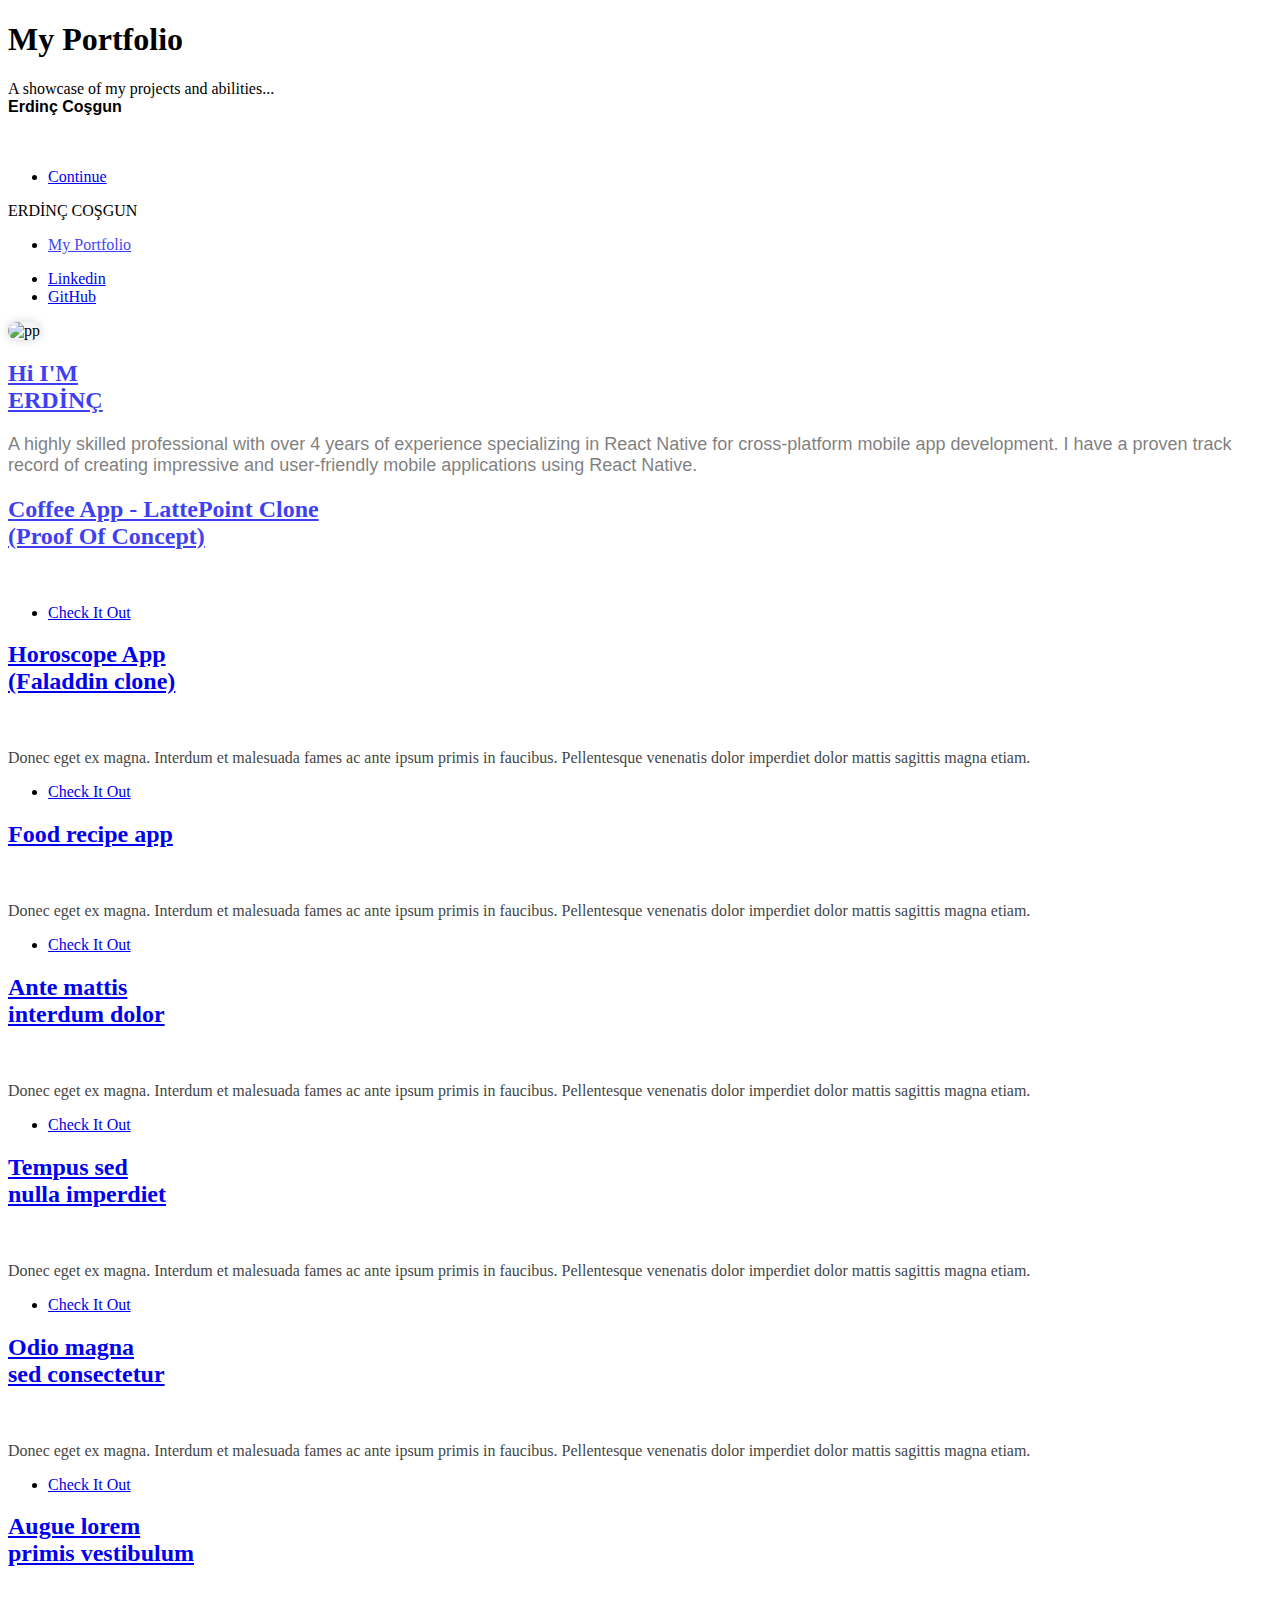
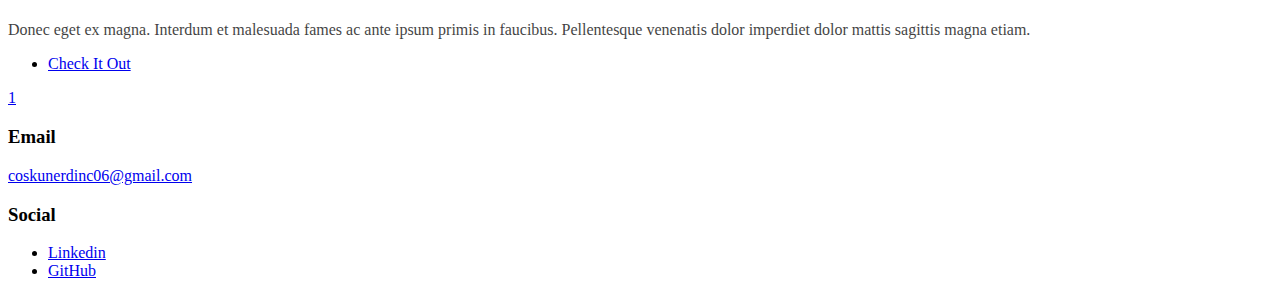
==== index.html @ 7e34b02e "Add files via upload" ====
<!DOCTYPE html>
<!--
	Massively by HTML5 UP
	html5up.net | @ajlkn
	Free for personal and commercial use under the CCA 3.0 license (html5up.net/license)
-->
<html>
  <head>
    <title>Erdinç Coşgun</title>
    <meta charset="utf-8" />
    <meta
      name="viewport"
      content="width=device-width, initial-scale=1, user-scalable=no"
    />
    <link rel="stylesheet" href="assets/css/main.css" />
    <noscript
      ><link rel="stylesheet" href="assets/css/noscript.css"
    /></noscript>
  </head>
  <body class="is-preload">
    <!-- Wrapper -->
    <div id="wrapper" class="fade-in">
      <!-- Intro -->
      <div id="intro">
        <h1>My Portfolio</h1>

        A showcase of my projects and abilities... <br />
        <div
          class="isim"
          style="
            font-weight: 900;
            font-family: 'Segoe UI', Tahoma, Geneva, Verdana, sans-serif;
          "
        >
          Erdinç Coşgun
        </div>
        <br /><br />
        <ul class="actions">
          <li>
            <a
              href="#header"
              class="button icon solid solo fa-arrow-down scrolly"
              >Continue</a
            >
          </li>
        </ul>
      </div>

      <!-- Header -->
      <header id="header">
        <div href="#??" class="logo" style="border-radius: 5px">
          ERDİNÇ COŞGUN
        </div>
      </header>

      <!-- Nav -->
      <nav id="nav">
        <ul class="links">
          <li class="active">
            <a href="#??" style="opacity: 0.75">My Portfolio</a>
          </li>
        </ul>
        <ul class="icons">
          <li>
            <a
              href="https://www.linkedin.com/in/erdinc-cosgun/"
              target="_blank"
              class="icon brands fa-linkedin"
              ><span class="label">Linkedin</span></a
            >
          </li>
          <li>
            <a
              href="https://github.com/erdinc0"
              target="_blank"
              class="icon brands fa-github"
              ><span class="label">GitHub</span></a
            >
          </li>
        </ul>
      </nav>

      <!-- Main -->
      <div id="main">
        <!-- Featured Post -->
        <article class="post featured">
          <header class="major">
            <img
              src="images/pp.png"
              alt="pp"
              style="
                width: 200px;
                background-color: rgb(245, 245, 245);
                border-radius: 200px;
                box-shadow: 0px 0px 10px rgb(210, 210, 210);
              "
            />

            <h2 style="opacity: 0.75">
              <a href="#??"
                >Hi I'M<br />
                ERDİNÇ</a
              >
            </h2>
            <p
              style="
                font-family: 'Segoe UI', Tahoma, Geneva, Verdana, sans-serif;
                font-size: 18px;
                opacity: 0.5;
              "
            >
              A highly skilled professional with over 4 years of experience
              specializing in React Native for cross-platform mobile app
              development. I have a proven track record of creating impressive
              and user-friendly mobile applications using React Native.
            </p>
          </header>

          <header>
            <h2 style="opacity: 0.75">
              <a href="#??"
                >Coffee App - LattePoint Clone <br />
                (Proof Of Concept)</a
              >
            </h2>
          </header>

          <a
            href="#??"
            class="image main"
            style="
              border-radius: 5px;
              box-shadow: 0px 0px 10px rgb(201, 201, 201);
            "
            ><img src="images/pic01.jpg" alt=""
          /></a>

          <ul class="actions special">
            <li>
              <a href="#??" class="button large" style="border-radius: 5px"
                >Check It Out</a
              >
            </li>
          </ul>
        </article>

        <!-- Posts -->
        <section class="posts">
          <article>
            <header>
              <h2>
                <a href="#?"
                  >Horoscope App <br />
                  (Faladdin clone)</a
                >
              </h2>
            </header>
            <a href="#?" class="image fit" style="border-radius: 5px"
              ><img src="images/pic02.jpg" alt=""
            /></a>
            <p style="opacity: 0.75">
              Donec eget ex magna. Interdum et malesuada fames ac ante ipsum
              primis in faucibus. Pellentesque venenatis dolor imperdiet dolor
              mattis sagittis magna etiam.
            </p>
            <ul class="actions special">
              <li>
                <a href="#??" class="button large" style="border-radius: 5px"
                  >Check It Out</a
                >
              </li>
            </ul>
          </article>
          <article>
            <header>
              <h2>
                <a href="#?">Food recipe app</a>
              </h2>
            </header>
            <a href="#?" class="image fit" style="border-radius: 5px"
              ><img src="images/pic03.jpg" alt=""
            /></a>
            <p style="opacity: 0.75">
              Donec eget ex magna. Interdum et malesuada fames ac ante ipsum
              primis in faucibus. Pellentesque venenatis dolor imperdiet dolor
              mattis sagittis magna etiam.
            </p>
            <ul class="actions special">
              <li>
                <a href="#??" class="button large" style="border-radius: 5px"
                  >Check It Out</a
                >
              </li>
            </ul>
          </article>
          <article>
            <header>
              <h2>
                <a href="#?"
                  >Ante mattis<br />
                  interdum dolor</a
                >
              </h2>
            </header>
            <a href="#?" class="image fit" style="border-radius: 5px"
              ><img src="images/pic04.jpg" alt=""
            /></a>
            <p style="opacity: 0.75">
              Donec eget ex magna. Interdum et malesuada fames ac ante ipsum
              primis in faucibus. Pellentesque venenatis dolor imperdiet dolor
              mattis sagittis magna etiam.
            </p>
            <ul class="actions special">
              <li>
                <a href="#??" class="button large" style="border-radius: 5px"
                  >Check It Out</a
                >
              </li>
            </ul>
          </article>
          <article>
            <header>
              <h2>
                <a href="#?"
                  >Tempus sed<br />
                  nulla imperdiet</a
                >
              </h2>
            </header>
            <a href="#?" class="image fit" style="border-radius: 5px"
              ><img src="images/pic05.jpg" alt=""
            /></a>
            <p style="opacity: 0.75">
              Donec eget ex magna. Interdum et malesuada fames ac ante ipsum
              primis in faucibus. Pellentesque venenatis dolor imperdiet dolor
              mattis sagittis magna etiam.
            </p>
            <ul class="actions special">
              <li>
                <a href="#??" class="button large" style="border-radius: 5px"
                  >Check It Out</a
                >
              </li>
            </ul>
          </article>
          <article>
            <header>
              <h2>
                <a href="#?"
                  >Odio magna<br />
                  sed consectetur</a
                >
              </h2>
            </header>
            <a href="#?" class="image fit" style="border-radius: 5px"
              ><img src="images/pic06.jpg" alt=""
            /></a>
            <p style="opacity: 0.75">
              Donec eget ex magna. Interdum et malesuada fames ac ante ipsum
              primis in faucibus. Pellentesque venenatis dolor imperdiet dolor
              mattis sagittis magna etiam.
            </p>
            <ul class="actions special">
              <li>
                <a href="#??" class="button large" style="border-radius: 5px"
                  >Check It Out</a
                >
              </li>
            </ul>
          </article>
          <article>
            <header>
              <h2>
                <a href="#?"
                  >Augue lorem<br />
                  primis vestibulum</a
                >
              </h2>
            </header>
            <a href="#?" class="image fit" style="border-radius: 5px"
              ><img src="images/pic07.jpg" alt=""
            /></a>
            <p style="opacity: 0.75">
              Donec eget ex magna. Interdum et malesuada fames ac ante ipsum
              primis in faucibus. Pellentesque venenatis dolor imperdiet dolor
              mattis sagittis magna etiam.
            </p>
            <ul class="actions special">
              <li>
                <a href="#??" class="button large" style="border-radius: 5px"
                  >Check It Out</a
                >
              </li>
            </ul>
          </article>
        </section>

        <!-- Footer -->
        <footer>
          <div class="pagination">
            <!--<a href="#?" class="previous">Prev</a>-->
            <a href="#??" class="page active">1</a>
          </div>
        </footer>
      </div>

      <!-- Footer -->
      <footer id="footer">
        <section class="split contact">
          <section>
            <h3>Email</h3>
            <p>
              <a href="mailto:coskunerdinc06@gmail.com"
                >coskunerdinc06@gmail.com</a
              >
            </p>
          </section>
          <section>
            <h3>Social</h3>
            <ul class="icons alt">
              <li>
                <a
                  target="_blank"
                  href="https://www.linkedin.com/in/erdinc-cosgun/"
                  class="icon brands alt fa-linkedin"
                  ><span class="label">Linkedin</span></a
                >
              </li>

              <li>
                <a
                  target="_blank"
                  href="https://github.com/erdinc0"
                  class="icon brands alt fa-github"
                  ><span class="label">GitHub</span></a
                >
              </li>
            </ul>
          </section>
        </section>
      </footer>

      <!-- Copyright -->
      <div id="copyright"></div>
    </div>

    <!-- Scripts -->
    <script src="assets/js/jquery.min.js"></script>
    <script src="assets/js/jquery.scrollex.min.js"></script>
    <script src="assets/js/jquery.scrolly.min.js"></script>
    <script src="assets/js/browser.min.js"></script>
    <script src="assets/js/breakpoints.min.js"></script>
    <script src="assets/js/util.js"></script>
    <script src="assets/js/main.js"></script>
  </body>
</html>
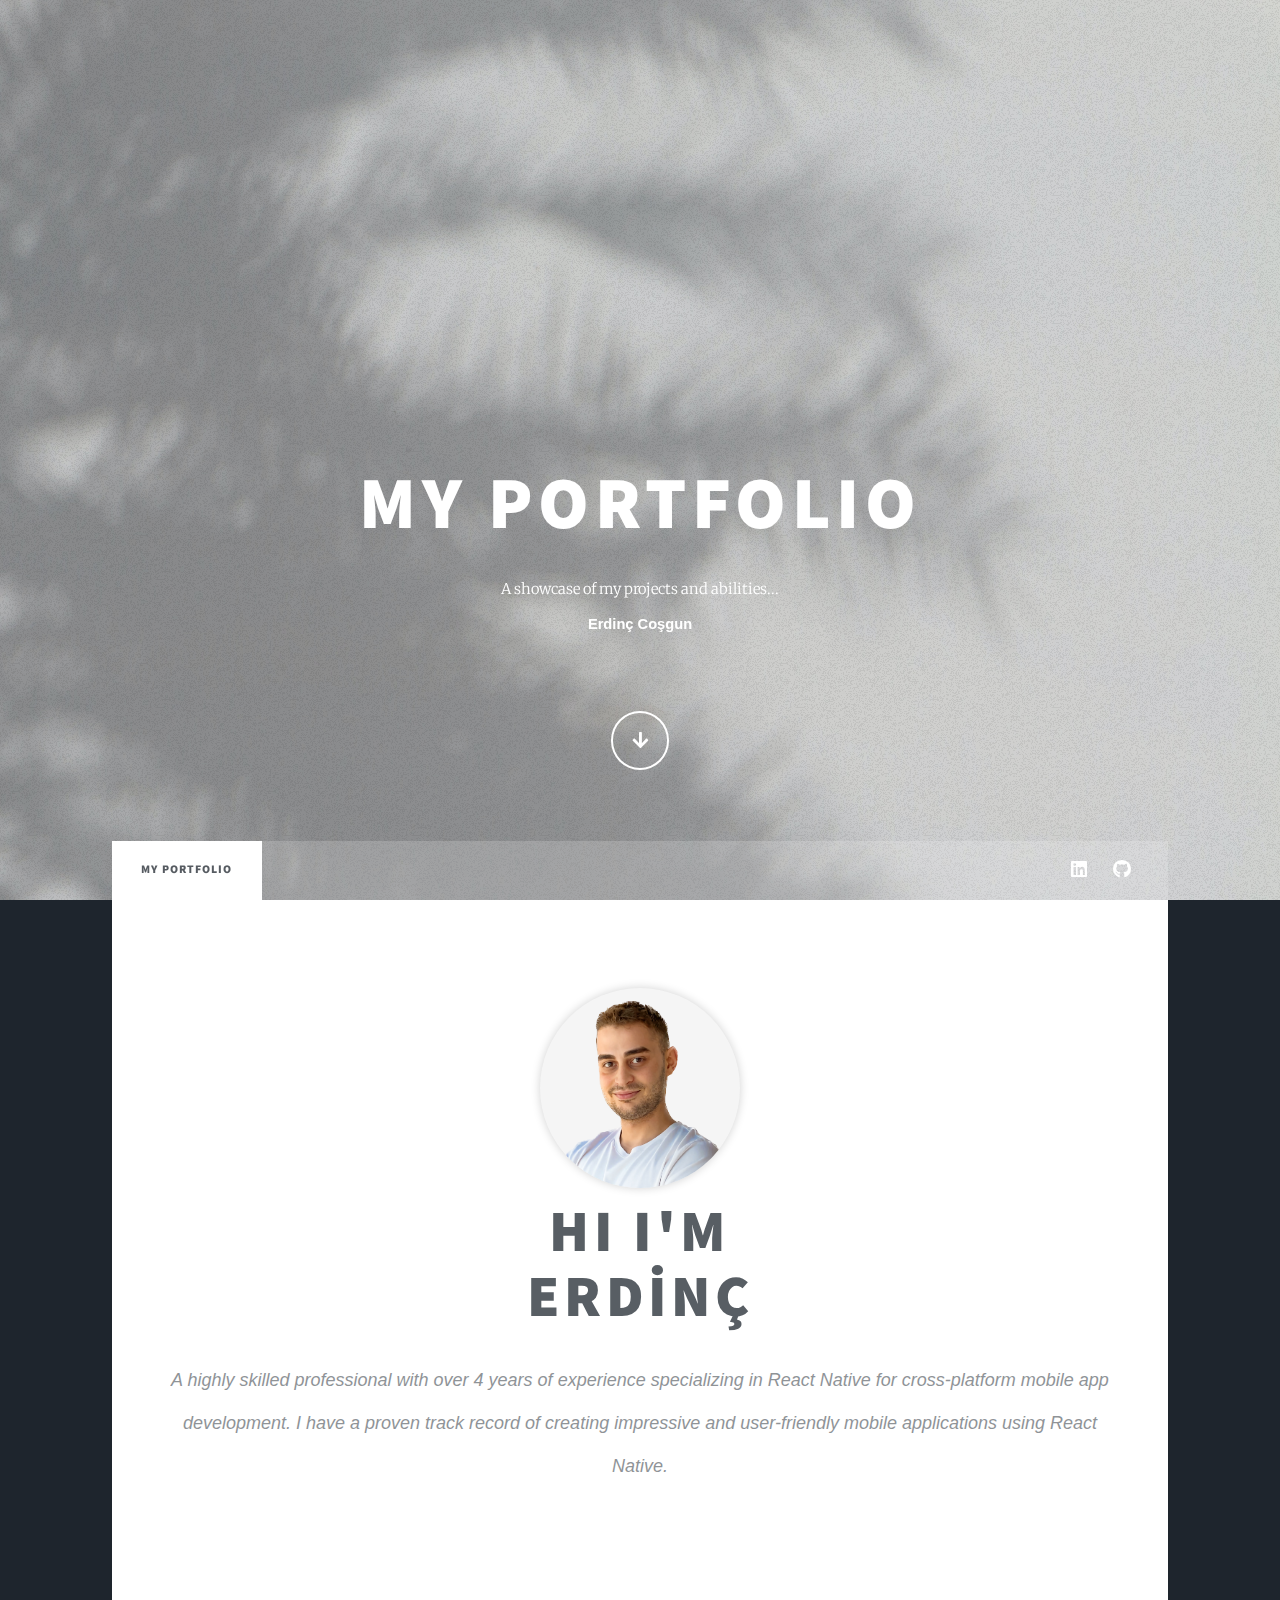
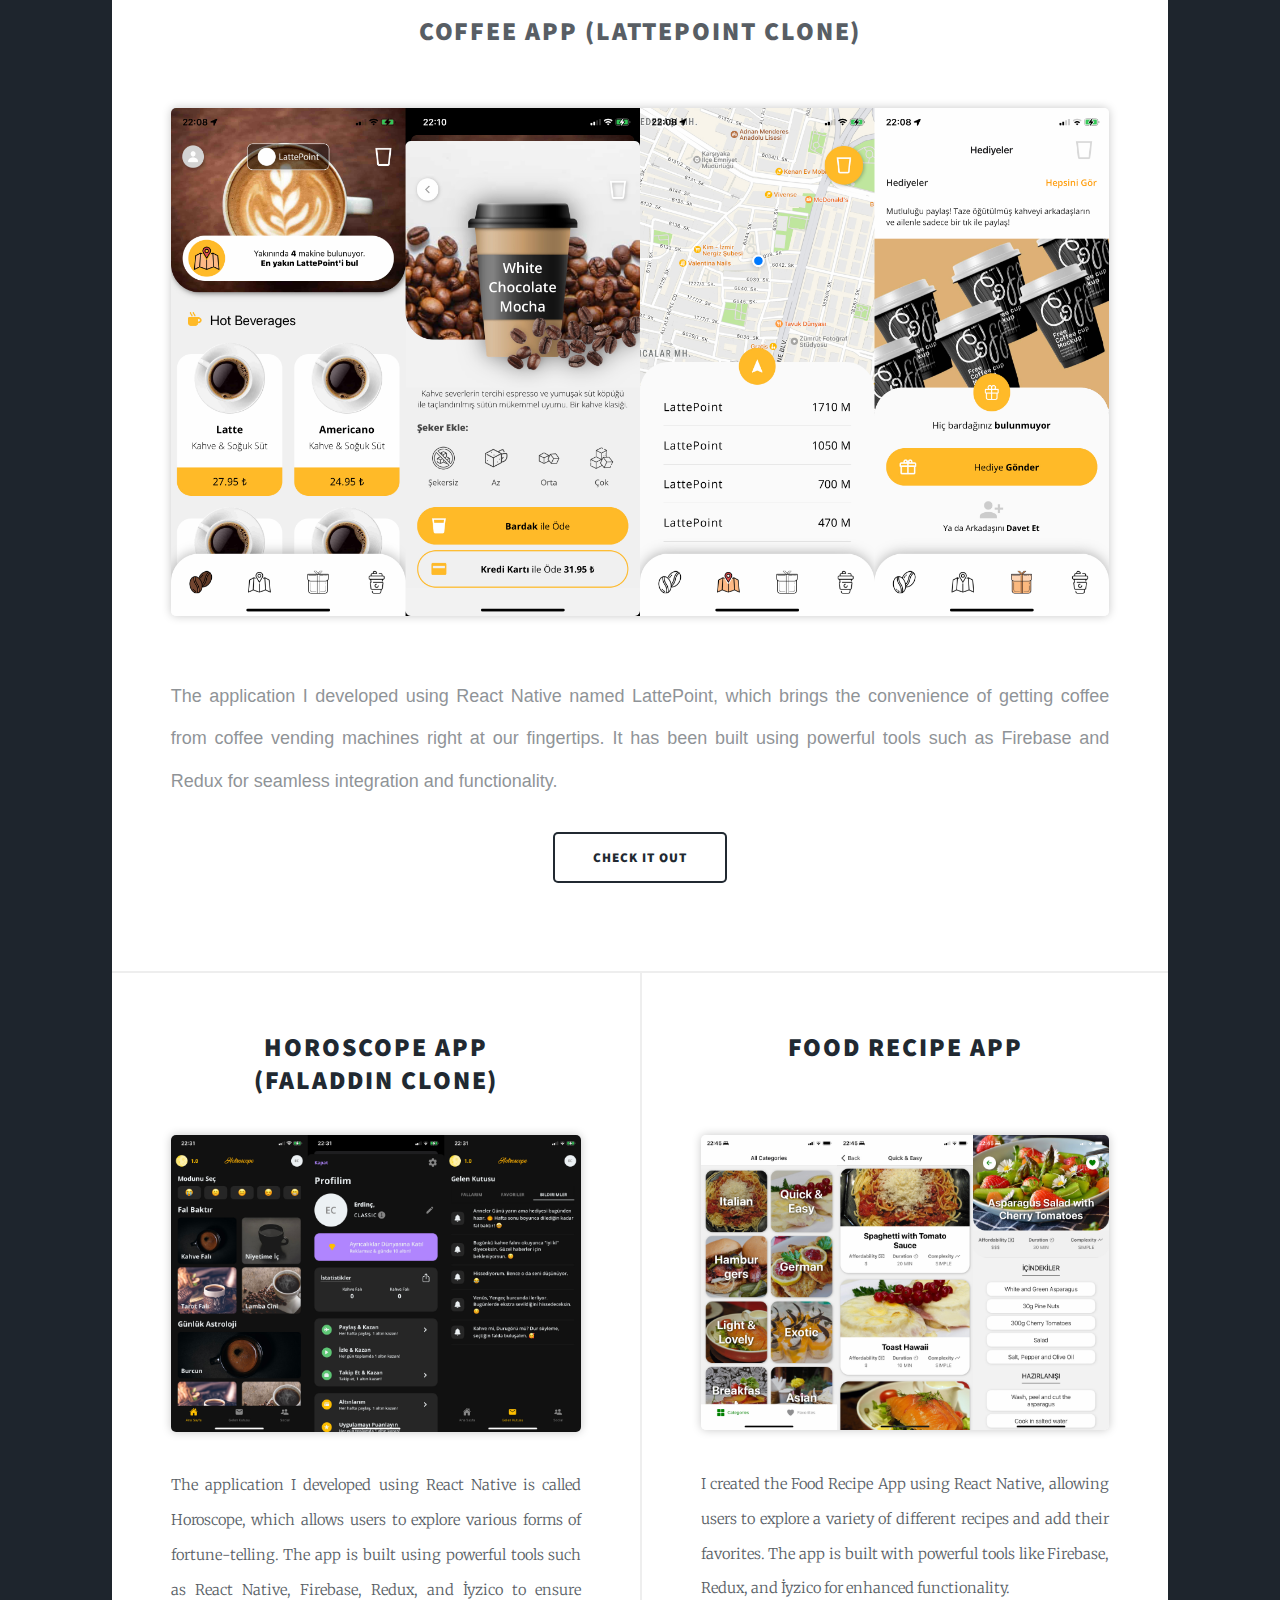
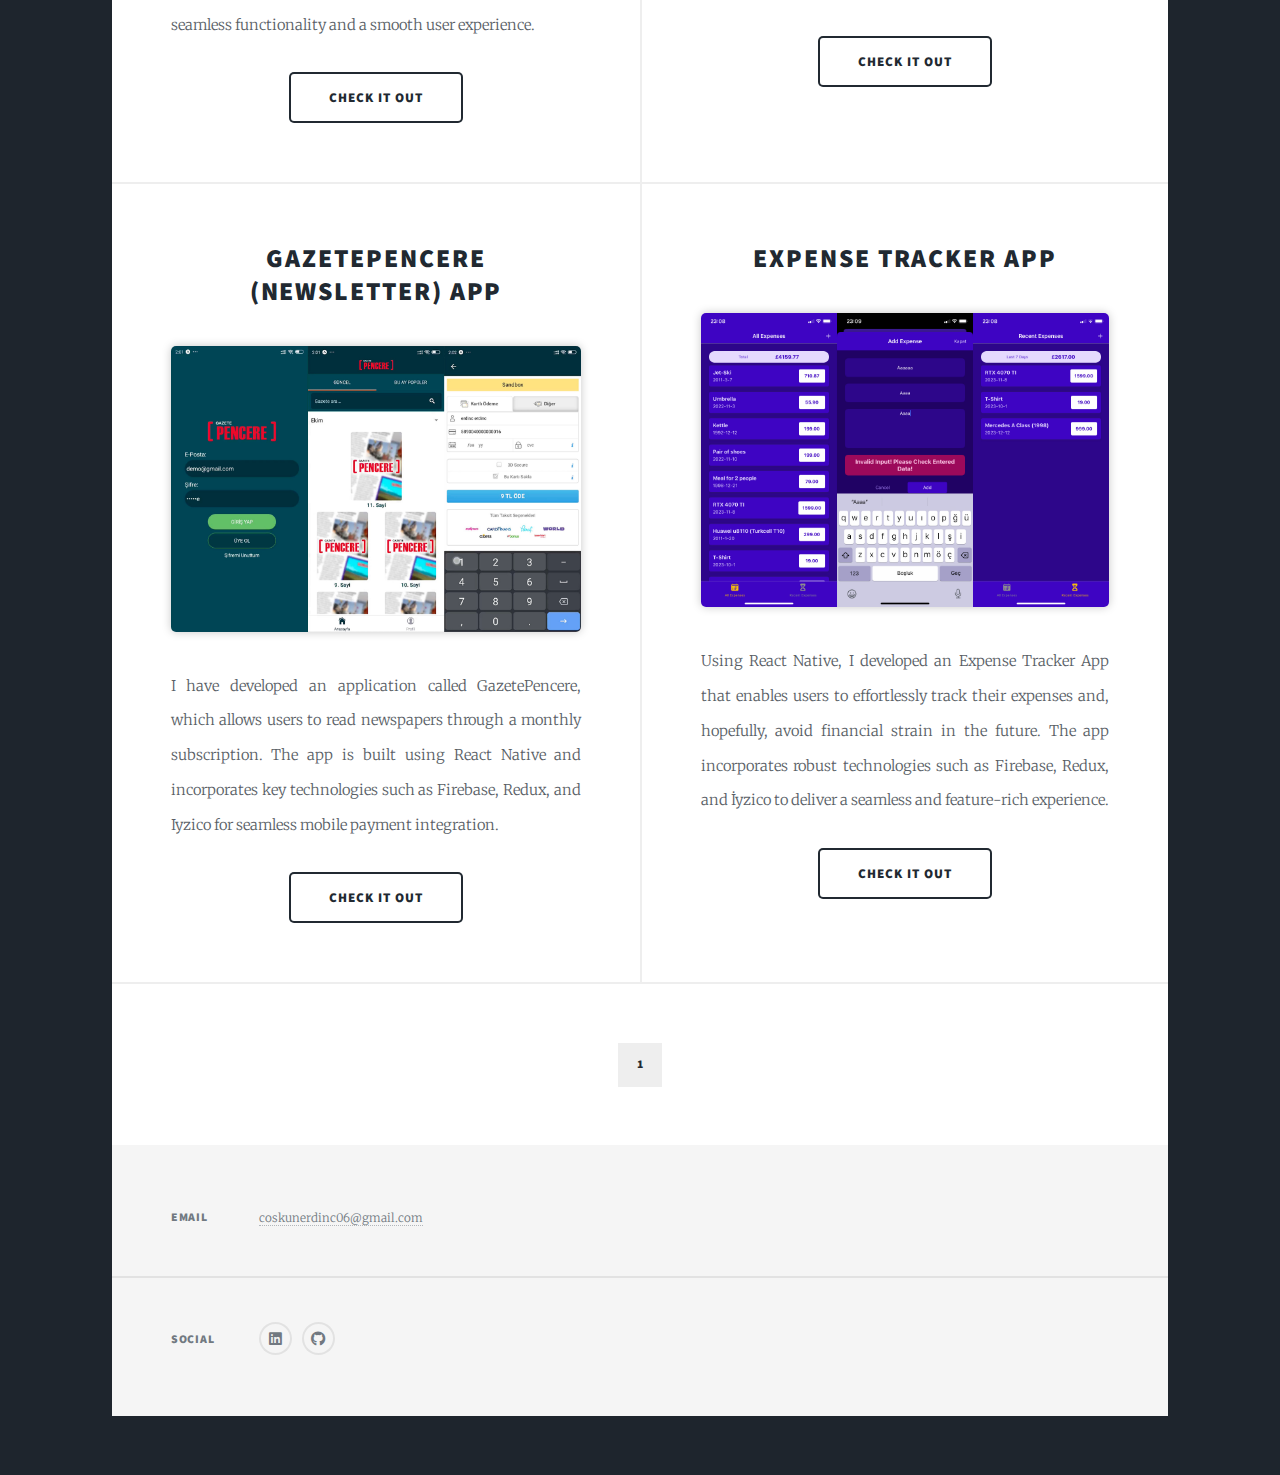
==== commit ac3404e4: "Add files via upload" ====
--- a/index.html
+++ b/index.html
@@ -12,9 +12,9 @@
       name="viewport"
       content="width=device-width, initial-scale=1, user-scalable=no"
     />
-    <link rel="stylesheet" href="assets/css/main.css" />
+    <link rel="stylesheet" target="_blank" href="assets/css/main.css" />
     <noscript
-      ><link rel="stylesheet" href="assets/css/noscript.css"
+      ><link rel="stylesheet" target="_blank" href="assets/css/noscript.css"
     /></noscript>
   </head>
   <body class="is-preload">
@@ -63,6 +63,7 @@
         <ul class="icons">
           <li>
             <a
+              target="_blank"
               href="https://www.linkedin.com/in/erdinc-cosgun/"
               target="_blank"
               class="icon brands fa-linkedin"
@@ -71,6 +72,7 @@
           </li>
           <li>
             <a
+              target="_blank"
               href="https://github.com/erdinc0"
               target="_blank"
               class="icon brands fa-github"
@@ -116,28 +118,50 @@
             </p>
           </header>
 
+          <br /><br />
+
           <header>
             <h2 style="opacity: 0.75">
-              <a href="#??"
-                >Coffee App - LattePoint Clone <br />
-                (Proof Of Concept)</a
-              >
+              <a
+                target="_blank"
+                href="https://github.com/erdinc0/LattePoint-Clone"
+                >Coffee App (LattePoint Clone)
+              </a>
             </h2>
           </header>
 
           <a
-            href="#??"
+            target="_blank"
+            href="https://github.com/erdinc0/LattePoint-Clone"
             class="image main"
             style="
               border-radius: 5px;
-              box-shadow: 0px 0px 10px rgb(201, 201, 201);
+              box-shadow: 0px 0px 10px rgb(200, 200, 200);
             "
             ><img src="images/pic01.jpg" alt=""
           /></a>
 
+          <p
+            style="
+              font-family: 'Segoe UI', Tahoma, Geneva, Verdana, sans-serif;
+              font-size: 18px;
+              opacity: 0.5;
+            "
+          >
+            The application I developed using React Native named LattePoint,
+            which brings the convenience of getting coffee from coffee vending
+            machines right at our fingertips. It has been built using powerful
+            tools such as Firebase and Redux for seamless integration and
+            functionality.
+          </p>
+
           <ul class="actions special">
             <li>
-              <a href="#??" class="button large" style="border-radius: 5px"
+              <a
+                target="_blank"
+                href="https://github.com/erdinc0/LattePoint-Clone"
+                class="button large"
+                style="border-radius: 5px"
                 >Check It Out</a
               >
             </li>
@@ -149,23 +173,38 @@
           <article>
             <header>
               <h2>
-                <a href="#?"
+                <a
+                  target="_blank"
+                  href="https://github.com/erdinc0/Horosope-App"
                   >Horoscope App <br />
                   (Faladdin clone)</a
                 >
               </h2>
             </header>
-            <a href="#?" class="image fit" style="border-radius: 5px"
+            <a
+              target="_blank"
+              href="https://github.com/erdinc0/Horosope-App"
+              class="image fit"
+              style="
+                border-radius: 5px;
+                box-shadow: 0px 0px 10px rgb(200, 200, 200);
+              "
               ><img src="images/pic02.jpg" alt=""
             /></a>
             <p style="opacity: 0.75">
-              Donec eget ex magna. Interdum et malesuada fames ac ante ipsum
-              primis in faucibus. Pellentesque venenatis dolor imperdiet dolor
-              mattis sagittis magna etiam.
+              The application I developed using React Native is called
+              Horoscope, which allows users to explore various forms of
+              fortune-telling. The app is built using powerful tools such as
+              React Native, Firebase, Redux, and İyzico to ensure seamless
+              functionality and a smooth user experience.
             </p>
             <ul class="actions special">
               <li>
-                <a href="#??" class="button large" style="border-radius: 5px"
+                <a
+                  target="_blank"
+                  href="https://github.com/erdinc0/Horosope-App"
+                  class="button large"
+                  style="border-radius: 5px"
                   >Check It Out</a
                 >
               </li>
@@ -174,20 +213,35 @@
           <article>
             <header>
               <h2>
-                <a href="#?">Food recipe app</a>
+                <a target="_blank" href="https://github.com/erdinc0/Food-App"
+                  >Food recipe app</a
+                >
+                <br /><br />
               </h2>
             </header>
-            <a href="#?" class="image fit" style="border-radius: 5px"
+            <a
+              target="_blank"
+              href="https://github.com/erdinc0/Food-App"
+              class="image fit"
+              style="
+                border-radius: 5px;
+                box-shadow: 0px 0px 10px rgb(200, 200, 200);
+              "
               ><img src="images/pic03.jpg" alt=""
             /></a>
             <p style="opacity: 0.75">
-              Donec eget ex magna. Interdum et malesuada fames ac ante ipsum
-              primis in faucibus. Pellentesque venenatis dolor imperdiet dolor
-              mattis sagittis magna etiam.
+              I created the Food Recipe App using React Native, allowing users
+              to explore a variety of different recipes and add their favorites.
+              The app is built with powerful tools like Firebase, Redux, and
+              İyzico for enhanced functionality.
             </p>
             <ul class="actions special">
               <li>
-                <a href="#??" class="button large" style="border-radius: 5px"
+                <a
+                  target="_blank"
+                  href="https://github.com/erdinc0/Food-App"
+                  class="button large"
+                  style="border-radius: 5px"
                   >Check It Out</a
                 >
               </li>
@@ -196,23 +250,35 @@
           <article>
             <header>
               <h2>
-                <a href="#?"
-                  >Ante mattis<br />
-                  interdum dolor</a
+                <a target="_blank" href="https://github.com/erdinc0"
+                  >GazetePencere (Newsletter) App</a
                 >
               </h2>
             </header>
-            <a href="#?" class="image fit" style="border-radius: 5px"
-              ><img src="images/pic04.jpg" alt=""
+            <a
+              target="_blank"
+              href="https://github.com/erdinc0"
+              class="image fit"
+              style="
+                border-radius: 5px;
+                box-shadow: 0px 0px 10px rgb(200, 200, 200);
+              "
+              ><img src="images/pic05.jpg" alt=""
             /></a>
             <p style="opacity: 0.75">
-              Donec eget ex magna. Interdum et malesuada fames ac ante ipsum
-              primis in faucibus. Pellentesque venenatis dolor imperdiet dolor
-              mattis sagittis magna etiam.
+              I have developed an application called GazetePencere, which allows
+              users to read newspapers through a monthly subscription. The app
+              is built using React Native and incorporates key technologies such
+              as Firebase, Redux, and Iyzico for seamless mobile payment
+              integration.
             </p>
             <ul class="actions special">
               <li>
-                <a href="#??" class="button large" style="border-radius: 5px"
+                <a
+                  target="_blank"
+                  href="https://github.com/erdinc0"
+                  class="button large"
+                  style="border-radius: 5px"
                   >Check It Out</a
                 >
               </li>
@@ -221,73 +287,38 @@
           <article>
             <header>
               <h2>
-                <a href="#?"
-                  >Tempus sed<br />
-                  nulla imperdiet</a
-                >
+                <a
+                  target="_blank"
+                  href="https://github.com/erdinc0/Expense-Tracker-App"
+                >
+                  Expense Tracker App
+                </a>
               </h2>
             </header>
-            <a href="#?" class="image fit" style="border-radius: 5px"
-              ><img src="images/pic05.jpg" alt=""
+            <a
+              target="_blank"
+              href="https://github.com/erdinc0/Expense-Tracker-App"
+              class="image fit"
+              style="
+                border-radius: 5px;
+                box-shadow: 0px 0px 10px rgb(200, 200, 200);
+              "
+              ><img src="images/pic04.jpg" alt=""
             /></a>
             <p style="opacity: 0.75">
-              Donec eget ex magna. Interdum et malesuada fames ac ante ipsum
-              primis in faucibus. Pellentesque venenatis dolor imperdiet dolor
-              mattis sagittis magna etiam.
+              Using React Native, I developed an Expense Tracker App that
+              enables users to effortlessly track their expenses and, hopefully,
+              avoid financial strain in the future. The app incorporates robust
+              technologies such as Firebase, Redux, and İyzico to deliver a
+              seamless and feature-rich experience.
             </p>
             <ul class="actions special">
               <li>
-                <a href="#??" class="button large" style="border-radius: 5px"
-                  >Check It Out</a
-                >
-              </li>
-            </ul>
-          </article>
-          <article>
-            <header>
-              <h2>
-                <a href="#?"
-                  >Odio magna<br />
-                  sed consectetur</a
-                >
-              </h2>
-            </header>
-            <a href="#?" class="image fit" style="border-radius: 5px"
-              ><img src="images/pic06.jpg" alt=""
-            /></a>
-            <p style="opacity: 0.75">
-              Donec eget ex magna. Interdum et malesuada fames ac ante ipsum
-              primis in faucibus. Pellentesque venenatis dolor imperdiet dolor
-              mattis sagittis magna etiam.
-            </p>
-            <ul class="actions special">
-              <li>
-                <a href="#??" class="button large" style="border-radius: 5px"
-                  >Check It Out</a
-                >
-              </li>
-            </ul>
-          </article>
-          <article>
-            <header>
-              <h2>
-                <a href="#?"
-                  >Augue lorem<br />
-                  primis vestibulum</a
-                >
-              </h2>
-            </header>
-            <a href="#?" class="image fit" style="border-radius: 5px"
-              ><img src="images/pic07.jpg" alt=""
-            /></a>
-            <p style="opacity: 0.75">
-              Donec eget ex magna. Interdum et malesuada fames ac ante ipsum
-              primis in faucibus. Pellentesque venenatis dolor imperdiet dolor
-              mattis sagittis magna etiam.
-            </p>
-            <ul class="actions special">
-              <li>
-                <a href="#??" class="button large" style="border-radius: 5px"
+                <a
+                  target="_blank"
+                  href="https://github.com/erdinc0/Expense-Tracker-App"
+                  class="button large"
+                  style="border-radius: 5px"
                   >Check It Out</a
                 >
               </li>
@@ -298,8 +329,8 @@
         <!-- Footer -->
         <footer>
           <div class="pagination">
-            <!--<a href="#?" class="previous">Prev</a>-->
-            <a href="#??" class="page active">1</a>
+            <!--<a target="_blank" href="#?" class="previous">Prev</a>-->
+            <a target="_blank" href="#??" class="page active">1</a>
           </div>
         </footer>
       </div>
@@ -310,7 +341,7 @@
           <section>
             <h3>Email</h3>
             <p>
-              <a href="mailto:coskunerdinc06@gmail.com"
+              <a target="_blank" href="mailto:coskunerdinc06@gmail.com"
                 >coskunerdinc06@gmail.com</a
               >
             </p>
@@ -321,6 +352,7 @@
               <li>
                 <a
                   target="_blank"
+                  target="_blank"
                   href="https://www.linkedin.com/in/erdinc-cosgun/"
                   class="icon brands alt fa-linkedin"
                   ><span class="label">Linkedin</span></a
@@ -329,6 +361,7 @@
 
               <li>
                 <a
+                  target="_blank"
                   target="_blank"
                   href="https://github.com/erdinc0"
                   class="icon brands alt fa-github"
--- a/assets/css/main.css
+++ b/assets/css/main.css
@@ -0,0 +1,4808 @@
+@import url(fontawesome-all.min.css);
+@import url("https://fonts.googleapis.com/css?family=Merriweather:300,700,300italic,700italic|Source+Sans+Pro:900");
+
+/*
+	Massively by HTML5 UP
+	html5up.net | @ajlkn
+	Free for personal and commercial use under the CCA 3.0 license (html5up.net/license)
+*/
+
+html,
+body,
+div,
+span,
+applet,
+object,
+iframe,
+h1,
+h2,
+h3,
+h4,
+h5,
+h6,
+p,
+blockquote,
+pre,
+a,
+abbr,
+acronym,
+address,
+big,
+cite,
+code,
+del,
+dfn,
+em,
+img,
+ins,
+kbd,
+q,
+s,
+samp,
+small,
+strike,
+strong,
+sub,
+sup,
+tt,
+var,
+b,
+u,
+i,
+center,
+dl,
+dt,
+dd,
+ol,
+ul,
+li,
+fieldset,
+form,
+label,
+legend,
+table,
+caption,
+tbody,
+tfoot,
+thead,
+tr,
+th,
+td,
+article,
+aside,
+canvas,
+details,
+embed,
+figure,
+figcaption,
+footer,
+header,
+hgroup,
+menu,
+nav,
+output,
+ruby,
+section,
+summary,
+time,
+mark,
+audio,
+video {
+  margin: 0;
+  padding: 0;
+  border: 0;
+  font-size: 100%;
+  font: inherit;
+  vertical-align: baseline;
+}
+
+article,
+aside,
+details,
+figcaption,
+figure,
+footer,
+header,
+hgroup,
+menu,
+nav,
+section {
+  display: block;
+}
+
+body {
+  line-height: 1;
+}
+
+ol,
+ul {
+  list-style: none;
+}
+
+blockquote,
+q {
+  quotes: none;
+}
+
+blockquote:before,
+blockquote:after,
+q:before,
+q:after {
+  content: "";
+  content: none;
+}
+
+table {
+  border-collapse: collapse;
+  border-spacing: 0;
+}
+
+body {
+  -webkit-text-size-adjust: none;
+}
+
+mark {
+  background-color: transparent;
+  color: inherit;
+}
+
+input::-moz-focus-inner {
+  border: 0;
+  padding: 0;
+}
+
+input,
+select,
+textarea {
+  -moz-appearance: none;
+  -webkit-appearance: none;
+  -ms-appearance: none;
+  appearance: none;
+}
+
+/* Basic */
+
+@-ms-viewport {
+  width: device-width;
+}
+
+body {
+  -ms-overflow-style: scrollbar;
+}
+
+@media screen and (max-width: 480px) {
+  html,
+  body {
+    min-width: 320px;
+  }
+}
+
+html {
+  box-sizing: border-box;
+}
+
+*,
+*:before,
+*:after {
+  box-sizing: inherit;
+}
+
+body {
+  background-color: #1e252d;
+}
+
+body.is-preload *,
+body.is-preload *:before,
+body.is-preload *:after {
+  -moz-animation: none !important;
+  -webkit-animation: none !important;
+  -ms-animation: none !important;
+  animation: none !important;
+  -moz-transition: none !important;
+  -webkit-transition: none !important;
+  -ms-transition: none !important;
+  transition: none !important;
+}
+
+/* Type */
+
+html {
+  font-size: 16pt;
+}
+
+@media screen and (max-width: 1680px) {
+  html {
+    font-size: 12pt;
+  }
+}
+
+@media screen and (max-width: 1280px) {
+  html {
+    font-size: 11pt;
+  }
+}
+
+@media screen and (max-width: 360px) {
+  html {
+    font-size: 10pt;
+  }
+}
+
+body {
+  color: #212931;
+}
+
+body,
+input,
+select,
+textarea {
+  font-family: "Merriweather", Georgia, serif;
+  font-weight: 300;
+  font-size: 1rem;
+  line-height: 2.375;
+}
+
+a {
+  -moz-transition: color 0.2s ease-in-out, background-color 0.2s ease-in-out,
+    border-color 0.2s ease-in-out, box-shadow 0.2s ease-in-out;
+  -webkit-transition: color 0.2s ease-in-out, background-color 0.2s ease-in-out,
+    border-color 0.2s ease-in-out, box-shadow 0.2s ease-in-out;
+  -ms-transition: color 0.2s ease-in-out, background-color 0.2s ease-in-out,
+    border-color 0.2s ease-in-out, box-shadow 0.2s ease-in-out;
+  transition: color 0.2s ease-in-out, background-color 0.2s ease-in-out,
+    border-color 0.2s ease-in-out, box-shadow 0.2s ease-in-out;
+  border-bottom: dotted 1px;
+  text-decoration: none;
+}
+
+a:hover {
+  border-bottom-color: transparent;
+}
+
+strong,
+b {
+  font-weight: 600;
+}
+
+em,
+i {
+  font-style: italic;
+}
+
+p {
+  text-align: justify;
+  margin: 0 0 2rem 0;
+}
+
+h1,
+h2,
+h3,
+h4,
+h5,
+h6 {
+  font-family: "Source Sans Pro", Helvetica, sans-serif;
+  font-weight: 900;
+  line-height: 1.5;
+  letter-spacing: 0.075em;
+  text-transform: uppercase;
+  margin: 0 0 1rem 0;
+}
+
+h1 a,
+h2 a,
+h3 a,
+h4 a,
+h5 a,
+h6 a {
+  border-bottom: 0;
+  color: inherit;
+  text-decoration: none;
+}
+
+h1 {
+  font-size: 4rem;
+  line-height: 1.1;
+  margin: 0 0 2rem 0;
+}
+
+h2 {
+  font-size: 1.75rem;
+  line-height: 1.3;
+  margin: 0 0 1.5rem 0;
+}
+
+h3 {
+  font-size: 1.25rem;
+  margin: 0 0 1.5rem 0;
+}
+
+h4 {
+  font-size: 1rem;
+}
+
+h5 {
+  font-size: 0.9rem;
+}
+
+h6 {
+  font-size: 0.8rem;
+}
+
+sub {
+  font-size: 0.8rem;
+  position: relative;
+  top: 0.5rem;
+}
+
+sup {
+  font-size: 0.8rem;
+  position: relative;
+  top: -0.5rem;
+}
+
+blockquote {
+  border-left: solid 4px;
+  font-style: italic;
+  margin: 0 0 2rem 0;
+  padding: 0.5rem 0 0.5rem 2rem;
+}
+
+code {
+  border: solid 2px;
+  font-family: "Courier New", monospace;
+  font-size: 0.9rem;
+  margin: 0 0.25rem;
+  padding: 0.25rem 0.65rem;
+}
+
+pre {
+  -webkit-overflow-scrolling: touch;
+  font-family: "Courier New", monospace;
+  font-size: 0.9rem;
+  margin: 0 0 2rem 0;
+}
+
+pre code {
+  display: block;
+  line-height: 1.75;
+  padding: 1rem 1.5rem;
+  overflow-x: auto;
+}
+
+hr {
+  border: 0;
+  border-bottom: solid 2px;
+  margin: 3rem 0;
+}
+
+hr.major {
+  margin: 5rem 0;
+}
+
+.align-left {
+  text-align: left;
+}
+
+.align-center {
+  text-align: center;
+}
+
+.align-right {
+  text-align: right;
+}
+
+input,
+select,
+textarea {
+  color: #212931;
+}
+
+a {
+  color: #212931;
+  border-bottom-color: rgba(33, 41, 49, 0.5);
+}
+
+a:hover {
+  border-bottom-color: transparent;
+  color: #ffbf3e !important;
+}
+
+strong,
+b {
+  color: #212931;
+}
+
+h1,
+h2,
+h3,
+h4,
+h5,
+h6 {
+  color: #212931;
+}
+
+blockquote {
+  border-left-color: #eeeeee;
+}
+
+code {
+  background: rgba(220, 220, 220, 0.25);
+  border-color: #eeeeee;
+}
+
+hr {
+  border-bottom-color: #eeeeee;
+}
+
+/* Row */
+
+.row {
+  display: flex;
+  flex-wrap: wrap;
+  box-sizing: border-box;
+  align-items: stretch;
+}
+
+.row > * {
+  box-sizing: border-box;
+}
+
+.row.gtr-uniform > * > :last-child {
+  margin-bottom: 0;
+}
+
+.row.aln-left {
+  justify-content: flex-start;
+}
+
+.row.aln-center {
+  justify-content: center;
+}
+
+.row.aln-right {
+  justify-content: flex-end;
+}
+
+.row.aln-top {
+  align-items: flex-start;
+}
+
+.row.aln-middle {
+  align-items: center;
+}
+
+.row.aln-bottom {
+  align-items: flex-end;
+}
+
+.row > .imp {
+  order: -1;
+}
+
+.row > .col-1 {
+  width: 8.33333%;
+}
+
+.row > .off-1 {
+  margin-left: 8.33333%;
+}
+
+.row > .col-2 {
+  width: 16.66667%;
+}
+
+.row > .off-2 {
+  margin-left: 16.66667%;
+}
+
+.row > .col-3 {
+  width: 25%;
+}
+
+.row > .off-3 {
+  margin-left: 25%;
+}
+
+.row > .col-4 {
+  width: 33.33333%;
+}
+
+.row > .off-4 {
+  margin-left: 33.33333%;
+}
+
+.row > .col-5 {
+  width: 41.66667%;
+}
+
+.row > .off-5 {
+  margin-left: 41.66667%;
+}
+
+.row > .col-6 {
+  width: 50%;
+}
+
+.row > .off-6 {
+  margin-left: 50%;
+}
+
+.row > .col-7 {
+  width: 58.33333%;
+}
+
+.row > .off-7 {
+  margin-left: 58.33333%;
+}
+
+.row > .col-8 {
+  width: 66.66667%;
+}
+
+.row > .off-8 {
+  margin-left: 66.66667%;
+}
+
+.row > .col-9 {
+  width: 75%;
+}
+
+.row > .off-9 {
+  margin-left: 75%;
+}
+
+.row > .col-10 {
+  width: 83.33333%;
+}
+
+.row > .off-10 {
+  margin-left: 83.33333%;
+}
+
+.row > .col-11 {
+  width: 91.66667%;
+}
+
+.row > .off-11 {
+  margin-left: 91.66667%;
+}
+
+.row > .col-12 {
+  width: 100%;
+}
+
+.row > .off-12 {
+  margin-left: 100%;
+}
+
+.row.gtr-0 {
+  margin-top: 0;
+  margin-left: 0rem;
+}
+
+.row.gtr-0 > * {
+  padding: 0 0 0 0rem;
+}
+
+.row.gtr-0.gtr-uniform {
+  margin-top: 0rem;
+}
+
+.row.gtr-0.gtr-uniform > * {
+  padding-top: 0rem;
+}
+
+.row.gtr-25 {
+  margin-top: 0;
+  margin-left: -0.375rem;
+}
+
+.row.gtr-25 > * {
+  padding: 0 0 0 0.375rem;
+}
+
+.row.gtr-25.gtr-uniform {
+  margin-top: -0.375rem;
+}
+
+.row.gtr-25.gtr-uniform > * {
+  padding-top: 0.375rem;
+}
+
+.row.gtr-50 {
+  margin-top: 0;
+  margin-left: -0.75rem;
+}
+
+.row.gtr-50 > * {
+  padding: 0 0 0 0.75rem;
+}
+
+.row.gtr-50.gtr-uniform {
+  margin-top: -0.75rem;
+}
+
+.row.gtr-50.gtr-uniform > * {
+  padding-top: 0.75rem;
+}
+
+.row {
+  margin-top: 0;
+  margin-left: -1.5rem;
+}
+
+.row > * {
+  padding: 0 0 0 1.5rem;
+}
+
+.row.gtr-uniform {
+  margin-top: -1.5rem;
+}
+
+.row.gtr-uniform > * {
+  padding-top: 1.5rem;
+}
+
+.row.gtr-150 {
+  margin-top: 0;
+  margin-left: -2.25rem;
+}
+
+.row.gtr-150 > * {
+  padding: 0 0 0 2.25rem;
+}
+
+.row.gtr-150.gtr-uniform {
+  margin-top: -2.25rem;
+}
+
+.row.gtr-150.gtr-uniform > * {
+  padding-top: 2.25rem;
+}
+
+.row.gtr-200 {
+  margin-top: 0;
+  margin-left: -3rem;
+}
+
+.row.gtr-200 > * {
+  padding: 0 0 0 3rem;
+}
+
+.row.gtr-200.gtr-uniform {
+  margin-top: -3rem;
+}
+
+.row.gtr-200.gtr-uniform > * {
+  padding-top: 3rem;
+}
+
+@media screen and (max-width: 1680px) {
+  .row {
+    display: flex;
+    flex-wrap: wrap;
+    box-sizing: border-box;
+    align-items: stretch;
+  }
+
+  .row > * {
+    box-sizing: border-box;
+  }
+
+  .row.gtr-uniform > * > :last-child {
+    margin-bottom: 0;
+  }
+
+  .row.aln-left {
+    justify-content: flex-start;
+  }
+
+  .row.aln-center {
+    justify-content: center;
+  }
+
+  .row.aln-right {
+    justify-content: flex-end;
+  }
+
+  .row.aln-top {
+    align-items: flex-start;
+  }
+
+  .row.aln-middle {
+    align-items: center;
+  }
+
+  .row.aln-bottom {
+    align-items: flex-end;
+  }
+
+  .row > .imp-xlarge {
+    order: -1;
+  }
+
+  .row > .col-1-xlarge {
+    width: 8.33333%;
+  }
+
+  .row > .off-1-xlarge {
+    margin-left: 8.33333%;
+  }
+
+  .row > .col-2-xlarge {
+    width: 16.66667%;
+  }
+
+  .row > .off-2-xlarge {
+    margin-left: 16.66667%;
+  }
+
+  .row > .col-3-xlarge {
+    width: 25%;
+  }
+
+  .row > .off-3-xlarge {
+    margin-left: 25%;
+  }
+
+  .row > .col-4-xlarge {
+    width: 33.33333%;
+  }
+
+  .row > .off-4-xlarge {
+    margin-left: 33.33333%;
+  }
+
+  .row > .col-5-xlarge {
+    width: 41.66667%;
+  }
+
+  .row > .off-5-xlarge {
+    margin-left: 41.66667%;
+  }
+
+  .row > .col-6-xlarge {
+    width: 50%;
+  }
+
+  .row > .off-6-xlarge {
+    margin-left: 50%;
+  }
+
+  .row > .col-7-xlarge {
+    width: 58.33333%;
+  }
+
+  .row > .off-7-xlarge {
+    margin-left: 58.33333%;
+  }
+
+  .row > .col-8-xlarge {
+    width: 66.66667%;
+  }
+
+  .row > .off-8-xlarge {
+    margin-left: 66.66667%;
+  }
+
+  .row > .col-9-xlarge {
+    width: 75%;
+  }
+
+  .row > .off-9-xlarge {
+    margin-left: 75%;
+  }
+
+  .row > .col-10-xlarge {
+    width: 83.33333%;
+  }
+
+  .row > .off-10-xlarge {
+    margin-left: 83.33333%;
+  }
+
+  .row > .col-11-xlarge {
+    width: 91.66667%;
+  }
+
+  .row > .off-11-xlarge {
+    margin-left: 91.66667%;
+  }
+
+  .row > .col-12-xlarge {
+    width: 100%;
+  }
+
+  .row > .off-12-xlarge {
+    margin-left: 100%;
+  }
+
+  .row.gtr-0 {
+    margin-top: 0;
+    margin-left: 0rem;
+  }
+
+  .row.gtr-0 > * {
+    padding: 0 0 0 0rem;
+  }
+
+  .row.gtr-0.gtr-uniform {
+    margin-top: 0rem;
+  }
+
+  .row.gtr-0.gtr-uniform > * {
+    padding-top: 0rem;
+  }
+
+  .row.gtr-25 {
+    margin-top: 0;
+    margin-left: -0.375rem;
+  }
+
+  .row.gtr-25 > * {
+    padding: 0 0 0 0.375rem;
+  }
+
+  .row.gtr-25.gtr-uniform {
+    margin-top: -0.375rem;
+  }
+
+  .row.gtr-25.gtr-uniform > * {
+    padding-top: 0.375rem;
+  }
+
+  .row.gtr-50 {
+    margin-top: 0;
+    margin-left: -0.75rem;
+  }
+
+  .row.gtr-50 > * {
+    padding: 0 0 0 0.75rem;
+  }
+
+  .row.gtr-50.gtr-uniform {
+    margin-top: -0.75rem;
+  }
+
+  .row.gtr-50.gtr-uniform > * {
+    padding-top: 0.75rem;
+  }
+
+  .row {
+    margin-top: 0;
+    margin-left: -1.5rem;
+  }
+
+  .row > * {
+    padding: 0 0 0 1.5rem;
+  }
+
+  .row.gtr-uniform {
+    margin-top: -1.5rem;
+  }
+
+  .row.gtr-uniform > * {
+    padding-top: 1.5rem;
+  }
+
+  .row.gtr-150 {
+    margin-top: 0;
+    margin-left: -2.25rem;
+  }
+
+  .row.gtr-150 > * {
+    padding: 0 0 0 2.25rem;
+  }
+
+  .row.gtr-150.gtr-uniform {
+    margin-top: -2.25rem;
+  }
+
+  .row.gtr-150.gtr-uniform > * {
+    padding-top: 2.25rem;
+  }
+
+  .row.gtr-200 {
+    margin-top: 0;
+    margin-left: -3rem;
+  }
+
+  .row.gtr-200 > * {
+    padding: 0 0 0 3rem;
+  }
+
+  .row.gtr-200.gtr-uniform {
+    margin-top: -3rem;
+  }
+
+  .row.gtr-200.gtr-uniform > * {
+    padding-top: 3rem;
+  }
+}
+
+@media screen and (max-width: 1280px) {
+  .row {
+    display: flex;
+    flex-wrap: wrap;
+    box-sizing: border-box;
+    align-items: stretch;
+  }
+
+  .row > * {
+    box-sizing: border-box;
+  }
+
+  .row.gtr-uniform > * > :last-child {
+    margin-bottom: 0;
+  }
+
+  .row.aln-left {
+    justify-content: flex-start;
+  }
+
+  .row.aln-center {
+    justify-content: center;
+  }
+
+  .row.aln-right {
+    justify-content: flex-end;
+  }
+
+  .row.aln-top {
+    align-items: flex-start;
+  }
+
+  .row.aln-middle {
+    align-items: center;
+  }
+
+  .row.aln-bottom {
+    align-items: flex-end;
+  }
+
+  .row > .imp-large {
+    order: -1;
+  }
+
+  .row > .col-1-large {
+    width: 8.33333%;
+  }
+
+  .row > .off-1-large {
+    margin-left: 8.33333%;
+  }
+
+  .row > .col-2-large {
+    width: 16.66667%;
+  }
+
+  .row > .off-2-large {
+    margin-left: 16.66667%;
+  }
+
+  .row > .col-3-large {
+    width: 25%;
+  }
+
+  .row > .off-3-large {
+    margin-left: 25%;
+  }
+
+  .row > .col-4-large {
+    width: 33.33333%;
+  }
+
+  .row > .off-4-large {
+    margin-left: 33.33333%;
+  }
+
+  .row > .col-5-large {
+    width: 41.66667%;
+  }
+
+  .row > .off-5-large {
+    margin-left: 41.66667%;
+  }
+
+  .row > .col-6-large {
+    width: 50%;
+  }
+
+  .row > .off-6-large {
+    margin-left: 50%;
+  }
+
+  .row > .col-7-large {
+    width: 58.33333%;
+  }
+
+  .row > .off-7-large {
+    margin-left: 58.33333%;
+  }
+
+  .row > .col-8-large {
+    width: 66.66667%;
+  }
+
+  .row > .off-8-large {
+    margin-left: 66.66667%;
+  }
+
+  .row > .col-9-large {
+    width: 75%;
+  }
+
+  .row > .off-9-large {
+    margin-left: 75%;
+  }
+
+  .row > .col-10-large {
+    width: 83.33333%;
+  }
+
+  .row > .off-10-large {
+    margin-left: 83.33333%;
+  }
+
+  .row > .col-11-large {
+    width: 91.66667%;
+  }
+
+  .row > .off-11-large {
+    margin-left: 91.66667%;
+  }
+
+  .row > .col-12-large {
+    width: 100%;
+  }
+
+  .row > .off-12-large {
+    margin-left: 100%;
+  }
+
+  .row.gtr-0 {
+    margin-top: 0;
+    margin-left: 0rem;
+  }
+
+  .row.gtr-0 > * {
+    padding: 0 0 0 0rem;
+  }
+
+  .row.gtr-0.gtr-uniform {
+    margin-top: 0rem;
+  }
+
+  .row.gtr-0.gtr-uniform > * {
+    padding-top: 0rem;
+  }
+
+  .row.gtr-25 {
+    margin-top: 0;
+    margin-left: -0.375rem;
+  }
+
+  .row.gtr-25 > * {
+    padding: 0 0 0 0.375rem;
+  }
+
+  .row.gtr-25.gtr-uniform {
+    margin-top: -0.375rem;
+  }
+
+  .row.gtr-25.gtr-uniform > * {
+    padding-top: 0.375rem;
+  }
+
+  .row.gtr-50 {
+    margin-top: 0;
+    margin-left: -0.75rem;
+  }
+
+  .row.gtr-50 > * {
+    padding: 0 0 0 0.75rem;
+  }
+
+  .row.gtr-50.gtr-uniform {
+    margin-top: -0.75rem;
+  }
+
+  .row.gtr-50.gtr-uniform > * {
+    padding-top: 0.75rem;
+  }
+
+  .row {
+    margin-top: 0;
+    margin-left: -1.5rem;
+  }
+
+  .row > * {
+    padding: 0 0 0 1.5rem;
+  }
+
+  .row.gtr-uniform {
+    margin-top: -1.5rem;
+  }
+
+  .row.gtr-uniform > * {
+    padding-top: 1.5rem;
+  }
+
+  .row.gtr-150 {
+    margin-top: 0;
+    margin-left: -2.25rem;
+  }
+
+  .row.gtr-150 > * {
+    padding: 0 0 0 2.25rem;
+  }
+
+  .row.gtr-150.gtr-uniform {
+    margin-top: -2.25rem;
+  }
+
+  .row.gtr-150.gtr-uniform > * {
+    padding-top: 2.25rem;
+  }
+
+  .row.gtr-200 {
+    margin-top: 0;
+    margin-left: -3rem;
+  }
+
+  .row.gtr-200 > * {
+    padding: 0 0 0 3rem;
+  }
+
+  .row.gtr-200.gtr-uniform {
+    margin-top: -3rem;
+  }
+
+  .row.gtr-200.gtr-uniform > * {
+    padding-top: 3rem;
+  }
+}
+
+@media screen and (max-width: 980px) {
+  .row {
+    display: flex;
+    flex-wrap: wrap;
+    box-sizing: border-box;
+    align-items: stretch;
+  }
+
+  .row > * {
+    box-sizing: border-box;
+  }
+
+  .row.gtr-uniform > * > :last-child {
+    margin-bottom: 0;
+  }
+
+  .row.aln-left {
+    justify-content: flex-start;
+  }
+
+  .row.aln-center {
+    justify-content: center;
+  }
+
+  .row.aln-right {
+    justify-content: flex-end;
+  }
+
+  .row.aln-top {
+    align-items: flex-start;
+  }
+
+  .row.aln-middle {
+    align-items: center;
+  }
+
+  .row.aln-bottom {
+    align-items: flex-end;
+  }
+
+  .row > .imp-medium {
+    order: -1;
+  }
+
+  .row > .col-1-medium {
+    width: 8.33333%;
+  }
+
+  .row > .off-1-medium {
+    margin-left: 8.33333%;
+  }
+
+  .row > .col-2-medium {
+    width: 16.66667%;
+  }
+
+  .row > .off-2-medium {
+    margin-left: 16.66667%;
+  }
+
+  .row > .col-3-medium {
+    width: 25%;
+  }
+
+  .row > .off-3-medium {
+    margin-left: 25%;
+  }
+
+  .row > .col-4-medium {
+    width: 33.33333%;
+  }
+
+  .row > .off-4-medium {
+    margin-left: 33.33333%;
+  }
+
+  .row > .col-5-medium {
+    width: 41.66667%;
+  }
+
+  .row > .off-5-medium {
+    margin-left: 41.66667%;
+  }
+
+  .row > .col-6-medium {
+    width: 50%;
+  }
+
+  .row > .off-6-medium {
+    margin-left: 50%;
+  }
+
+  .row > .col-7-medium {
+    width: 58.33333%;
+  }
+
+  .row > .off-7-medium {
+    margin-left: 58.33333%;
+  }
+
+  .row > .col-8-medium {
+    width: 66.66667%;
+  }
+
+  .row > .off-8-medium {
+    margin-left: 66.66667%;
+  }
+
+  .row > .col-9-medium {
+    width: 75%;
+  }
+
+  .row > .off-9-medium {
+    margin-left: 75%;
+  }
+
+  .row > .col-10-medium {
+    width: 83.33333%;
+  }
+
+  .row > .off-10-medium {
+    margin-left: 83.33333%;
+  }
+
+  .row > .col-11-medium {
+    width: 91.66667%;
+  }
+
+  .row > .off-11-medium {
+    margin-left: 91.66667%;
+  }
+
+  .row > .col-12-medium {
+    width: 100%;
+  }
+
+  .row > .off-12-medium {
+    margin-left: 100%;
+  }
+
+  .row.gtr-0 {
+    margin-top: 0;
+    margin-left: 0rem;
+  }
+
+  .row.gtr-0 > * {
+    padding: 0 0 0 0rem;
+  }
+
+  .row.gtr-0.gtr-uniform {
+    margin-top: 0rem;
+  }
+
+  .row.gtr-0.gtr-uniform > * {
+    padding-top: 0rem;
+  }
+
+  .row.gtr-25 {
+    margin-top: 0;
+    margin-left: -0.375rem;
+  }
+
+  .row.gtr-25 > * {
+    padding: 0 0 0 0.375rem;
+  }
+
+  .row.gtr-25.gtr-uniform {
+    margin-top: -0.375rem;
+  }
+
+  .row.gtr-25.gtr-uniform > * {
+    padding-top: 0.375rem;
+  }
+
+  .row.gtr-50 {
+    margin-top: 0;
+    margin-left: -0.75rem;
+  }
+
+  .row.gtr-50 > * {
+    padding: 0 0 0 0.75rem;
+  }
+
+  .row.gtr-50.gtr-uniform {
+    margin-top: -0.75rem;
+  }
+
+  .row.gtr-50.gtr-uniform > * {
+    padding-top: 0.75rem;
+  }
+
+  .row {
+    margin-top: 0;
+    margin-left: -1.5rem;
+  }
+
+  .row > * {
+    padding: 0 0 0 1.5rem;
+  }
+
+  .row.gtr-uniform {
+    margin-top: -1.5rem;
+  }
+
+  .row.gtr-uniform > * {
+    padding-top: 1.5rem;
+  }
+
+  .row.gtr-150 {
+    margin-top: 0;
+    margin-left: -2.25rem;
+  }
+
+  .row.gtr-150 > * {
+    padding: 0 0 0 2.25rem;
+  }
+
+  .row.gtr-150.gtr-uniform {
+    margin-top: -2.25rem;
+  }
+
+  .row.gtr-150.gtr-uniform > * {
+    padding-top: 2.25rem;
+  }
+
+  .row.gtr-200 {
+    margin-top: 0;
+    margin-left: -3rem;
+  }
+
+  .row.gtr-200 > * {
+    padding: 0 0 0 3rem;
+  }
+
+  .row.gtr-200.gtr-uniform {
+    margin-top: -3rem;
+  }
+
+  .row.gtr-200.gtr-uniform > * {
+    padding-top: 3rem;
+  }
+}
+
+@media screen and (max-width: 736px) {
+  .row {
+    display: flex;
+    flex-wrap: wrap;
+    box-sizing: border-box;
+    align-items: stretch;
+  }
+
+  .row > * {
+    box-sizing: border-box;
+  }
+
+  .row.gtr-uniform > * > :last-child {
+    margin-bottom: 0;
+  }
+
+  .row.aln-left {
+    justify-content: flex-start;
+  }
+
+  .row.aln-center {
+    justify-content: center;
+  }
+
+  .row.aln-right {
+    justify-content: flex-end;
+  }
+
+  .row.aln-top {
+    align-items: flex-start;
+  }
+
+  .row.aln-middle {
+    align-items: center;
+  }
+
+  .row.aln-bottom {
+    align-items: flex-end;
+  }
+
+  .row > .imp-small {
+    order: -1;
+  }
+
+  .row > .col-1-small {
+    width: 8.33333%;
+  }
+
+  .row > .off-1-small {
+    margin-left: 8.33333%;
+  }
+
+  .row > .col-2-small {
+    width: 16.66667%;
+  }
+
+  .row > .off-2-small {
+    margin-left: 16.66667%;
+  }
+
+  .row > .col-3-small {
+    width: 25%;
+  }
+
+  .row > .off-3-small {
+    margin-left: 25%;
+  }
+
+  .row > .col-4-small {
+    width: 33.33333%;
+  }
+
+  .row > .off-4-small {
+    margin-left: 33.33333%;
+  }
+
+  .row > .col-5-small {
+    width: 41.66667%;
+  }
+
+  .row > .off-5-small {
+    margin-left: 41.66667%;
+  }
+
+  .row > .col-6-small {
+    width: 50%;
+  }
+
+  .row > .off-6-small {
+    margin-left: 50%;
+  }
+
+  .row > .col-7-small {
+    width: 58.33333%;
+  }
+
+  .row > .off-7-small {
+    margin-left: 58.33333%;
+  }
+
+  .row > .col-8-small {
+    width: 66.66667%;
+  }
+
+  .row > .off-8-small {
+    margin-left: 66.66667%;
+  }
+
+  .row > .col-9-small {
+    width: 75%;
+  }
+
+  .row > .off-9-small {
+    margin-left: 75%;
+  }
+
+  .row > .col-10-small {
+    width: 83.33333%;
+  }
+
+  .row > .off-10-small {
+    margin-left: 83.33333%;
+  }
+
+  .row > .col-11-small {
+    width: 91.66667%;
+  }
+
+  .row > .off-11-small {
+    margin-left: 91.66667%;
+  }
+
+  .row > .col-12-small {
+    width: 100%;
+  }
+
+  .row > .off-12-small {
+    margin-left: 100%;
+  }
+
+  .row.gtr-0 {
+    margin-top: 0;
+    margin-left: 0rem;
+  }
+
+  .row.gtr-0 > * {
+    padding: 0 0 0 0rem;
+  }
+
+  .row.gtr-0.gtr-uniform {
+    margin-top: 0rem;
+  }
+
+  .row.gtr-0.gtr-uniform > * {
+    padding-top: 0rem;
+  }
+
+  .row.gtr-25 {
+    margin-top: 0;
+    margin-left: -0.375rem;
+  }
+
+  .row.gtr-25 > * {
+    padding: 0 0 0 0.375rem;
+  }
+
+  .row.gtr-25.gtr-uniform {
+    margin-top: -0.375rem;
+  }
+
+  .row.gtr-25.gtr-uniform > * {
+    padding-top: 0.375rem;
+  }
+
+  .row.gtr-50 {
+    margin-top: 0;
+    margin-left: -0.75rem;
+  }
+
+  .row.gtr-50 > * {
+    padding: 0 0 0 0.75rem;
+  }
+
+  .row.gtr-50.gtr-uniform {
+    margin-top: -0.75rem;
+  }
+
+  .row.gtr-50.gtr-uniform > * {
+    padding-top: 0.75rem;
+  }
+
+  .row {
+    margin-top: 0;
+    margin-left: -1.5rem;
+  }
+
+  .row > * {
+    padding: 0 0 0 1.5rem;
+  }
+
+  .row.gtr-uniform {
+    margin-top: -1.5rem;
+  }
+
+  .row.gtr-uniform > * {
+    padding-top: 1.5rem;
+  }
+
+  .row.gtr-150 {
+    margin-top: 0;
+    margin-left: -2.25rem;
+  }
+
+  .row.gtr-150 > * {
+    padding: 0 0 0 2.25rem;
+  }
+
+  .row.gtr-150.gtr-uniform {
+    margin-top: -2.25rem;
+  }
+
+  .row.gtr-150.gtr-uniform > * {
+    padding-top: 2.25rem;
+  }
+
+  .row.gtr-200 {
+    margin-top: 0;
+    margin-left: -3rem;
+  }
+
+  .row.gtr-200 > * {
+    padding: 0 0 0 3rem;
+  }
+
+  .row.gtr-200.gtr-uniform {
+    margin-top: -3rem;
+  }
+
+  .row.gtr-200.gtr-uniform > * {
+    padding-top: 3rem;
+  }
+}
+
+@media screen and (max-width: 480px) {
+  .row {
+    display: flex;
+    flex-wrap: wrap;
+    box-sizing: border-box;
+    align-items: stretch;
+  }
+
+  .row > * {
+    box-sizing: border-box;
+  }
+
+  .row.gtr-uniform > * > :last-child {
+    margin-bottom: 0;
+  }
+
+  .row.aln-left {
+    justify-content: flex-start;
+  }
+
+  .row.aln-center {
+    justify-content: center;
+  }
+
+  .row.aln-right {
+    justify-content: flex-end;
+  }
+
+  .row.aln-top {
+    align-items: flex-start;
+  }
+
+  .row.aln-middle {
+    align-items: center;
+  }
+
+  .row.aln-bottom {
+    align-items: flex-end;
+  }
+
+  .row > .imp-xsmall {
+    order: -1;
+  }
+
+  .row > .col-1-xsmall {
+    width: 8.33333%;
+  }
+
+  .row > .off-1-xsmall {
+    margin-left: 8.33333%;
+  }
+
+  .row > .col-2-xsmall {
+    width: 16.66667%;
+  }
+
+  .row > .off-2-xsmall {
+    margin-left: 16.66667%;
+  }
+
+  .row > .col-3-xsmall {
+    width: 25%;
+  }
+
+  .row > .off-3-xsmall {
+    margin-left: 25%;
+  }
+
+  .row > .col-4-xsmall {
+    width: 33.33333%;
+  }
+
+  .row > .off-4-xsmall {
+    margin-left: 33.33333%;
+  }
+
+  .row > .col-5-xsmall {
+    width: 41.66667%;
+  }
+
+  .row > .off-5-xsmall {
+    margin-left: 41.66667%;
+  }
+
+  .row > .col-6-xsmall {
+    width: 50%;
+  }
+
+  .row > .off-6-xsmall {
+    margin-left: 50%;
+  }
+
+  .row > .col-7-xsmall {
+    width: 58.33333%;
+  }
+
+  .row > .off-7-xsmall {
+    margin-left: 58.33333%;
+  }
+
+  .row > .col-8-xsmall {
+    width: 66.66667%;
+  }
+
+  .row > .off-8-xsmall {
+    margin-left: 66.66667%;
+  }
+
+  .row > .col-9-xsmall {
+    width: 75%;
+  }
+
+  .row > .off-9-xsmall {
+    margin-left: 75%;
+  }
+
+  .row > .col-10-xsmall {
+    width: 83.33333%;
+  }
+
+  .row > .off-10-xsmall {
+    margin-left: 83.33333%;
+  }
+
+  .row > .col-11-xsmall {
+    width: 91.66667%;
+  }
+
+  .row > .off-11-xsmall {
+    margin-left: 91.66667%;
+  }
+
+  .row > .col-12-xsmall {
+    width: 100%;
+  }
+
+  .row > .off-12-xsmall {
+    margin-left: 100%;
+  }
+
+  .row.gtr-0 {
+    margin-top: 0;
+    margin-left: 0rem;
+  }
+
+  .row.gtr-0 > * {
+    padding: 0 0 0 0rem;
+  }
+
+  .row.gtr-0.gtr-uniform {
+    margin-top: 0rem;
+  }
+
+  .row.gtr-0.gtr-uniform > * {
+    padding-top: 0rem;
+  }
+
+  .row.gtr-25 {
+    margin-top: 0;
+    margin-left: -0.375rem;
+  }
+
+  .row.gtr-25 > * {
+    padding: 0 0 0 0.375rem;
+  }
+
+  .row.gtr-25.gtr-uniform {
+    margin-top: -0.375rem;
+  }
+
+  .row.gtr-25.gtr-uniform > * {
+    padding-top: 0.375rem;
+  }
+
+  .row.gtr-50 {
+    margin-top: 0;
+    margin-left: -0.75rem;
+  }
+
+  .row.gtr-50 > * {
+    padding: 0 0 0 0.75rem;
+  }
+
+  .row.gtr-50.gtr-uniform {
+    margin-top: -0.75rem;
+  }
+
+  .row.gtr-50.gtr-uniform > * {
+    padding-top: 0.75rem;
+  }
+
+  .row {
+    margin-top: 0;
+    margin-left: -1.5rem;
+  }
+
+  .row > * {
+    padding: 0 0 0 1.5rem;
+  }
+
+  .row.gtr-uniform {
+    margin-top: -1.5rem;
+  }
+
+  .row.gtr-uniform > * {
+    padding-top: 1.5rem;
+  }
+
+  .row.gtr-150 {
+    margin-top: 0;
+    margin-left: -2.25rem;
+  }
+
+  .row.gtr-150 > * {
+    padding: 0 0 0 2.25rem;
+  }
+
+  .row.gtr-150.gtr-uniform {
+    margin-top: -2.25rem;
+  }
+
+  .row.gtr-150.gtr-uniform > * {
+    padding-top: 2.25rem;
+  }
+
+  .row.gtr-200 {
+    margin-top: 0;
+    margin-left: -3rem;
+  }
+
+  .row.gtr-200 > * {
+    padding: 0 0 0 3rem;
+  }
+
+  .row.gtr-200.gtr-uniform {
+    margin-top: -3rem;
+  }
+
+  .row.gtr-200.gtr-uniform > * {
+    padding-top: 3rem;
+  }
+}
+
+@media screen and (max-width: 360px) {
+  .row {
+    display: flex;
+    flex-wrap: wrap;
+    box-sizing: border-box;
+    align-items: stretch;
+  }
+
+  .row > * {
+    box-sizing: border-box;
+  }
+
+  .row.gtr-uniform > * > :last-child {
+    margin-bottom: 0;
+  }
+
+  .row.aln-left {
+    justify-content: flex-start;
+  }
+
+  .row.aln-center {
+    justify-content: center;
+  }
+
+  .row.aln-right {
+    justify-content: flex-end;
+  }
+
+  .row.aln-top {
+    align-items: flex-start;
+  }
+
+  .row.aln-middle {
+    align-items: center;
+  }
+
+  .row.aln-bottom {
+    align-items: flex-end;
+  }
+
+  .row > .imp-xxsmall {
+    order: -1;
+  }
+
+  .row > .col-1-xxsmall {
+    width: 8.33333%;
+  }
+
+  .row > .off-1-xxsmall {
+    margin-left: 8.33333%;
+  }
+
+  .row > .col-2-xxsmall {
+    width: 16.66667%;
+  }
+
+  .row > .off-2-xxsmall {
+    margin-left: 16.66667%;
+  }
+
+  .row > .col-3-xxsmall {
+    width: 25%;
+  }
+
+  .row > .off-3-xxsmall {
+    margin-left: 25%;
+  }
+
+  .row > .col-4-xxsmall {
+    width: 33.33333%;
+  }
+
+  .row > .off-4-xxsmall {
+    margin-left: 33.33333%;
+  }
+
+  .row > .col-5-xxsmall {
+    width: 41.66667%;
+  }
+
+  .row > .off-5-xxsmall {
+    margin-left: 41.66667%;
+  }
+
+  .row > .col-6-xxsmall {
+    width: 50%;
+  }
+
+  .row > .off-6-xxsmall {
+    margin-left: 50%;
+  }
+
+  .row > .col-7-xxsmall {
+    width: 58.33333%;
+  }
+
+  .row > .off-7-xxsmall {
+    margin-left: 58.33333%;
+  }
+
+  .row > .col-8-xxsmall {
+    width: 66.66667%;
+  }
+
+  .row > .off-8-xxsmall {
+    margin-left: 66.66667%;
+  }
+
+  .row > .col-9-xxsmall {
+    width: 75%;
+  }
+
+  .row > .off-9-xxsmall {
+    margin-left: 75%;
+  }
+
+  .row > .col-10-xxsmall {
+    width: 83.33333%;
+  }
+
+  .row > .off-10-xxsmall {
+    margin-left: 83.33333%;
+  }
+
+  .row > .col-11-xxsmall {
+    width: 91.66667%;
+  }
+
+  .row > .off-11-xxsmall {
+    margin-left: 91.66667%;
+  }
+
+  .row > .col-12-xxsmall {
+    width: 100%;
+  }
+
+  .row > .off-12-xxsmall {
+    margin-left: 100%;
+  }
+
+  .row.gtr-0 {
+    margin-top: 0;
+    margin-left: 0rem;
+  }
+
+  .row.gtr-0 > * {
+    padding: 0 0 0 0rem;
+  }
+
+  .row.gtr-0.gtr-uniform {
+    margin-top: 0rem;
+  }
+
+  .row.gtr-0.gtr-uniform > * {
+    padding-top: 0rem;
+  }
+
+  .row.gtr-25 {
+    margin-top: 0;
+    margin-left: -0.375rem;
+  }
+
+  .row.gtr-25 > * {
+    padding: 0 0 0 0.375rem;
+  }
+
+  .row.gtr-25.gtr-uniform {
+    margin-top: -0.375rem;
+  }
+
+  .row.gtr-25.gtr-uniform > * {
+    padding-top: 0.375rem;
+  }
+
+  .row.gtr-50 {
+    margin-top: 0;
+    margin-left: -0.75rem;
+  }
+
+  .row.gtr-50 > * {
+    padding: 0 0 0 0.75rem;
+  }
+
+  .row.gtr-50.gtr-uniform {
+    margin-top: -0.75rem;
+  }
+
+  .row.gtr-50.gtr-uniform > * {
+    padding-top: 0.75rem;
+  }
+
+  .row {
+    margin-top: 0;
+    margin-left: -1.5rem;
+  }
+
+  .row > * {
+    padding: 0 0 0 1.5rem;
+  }
+
+  .row.gtr-uniform {
+    margin-top: -1.5rem;
+  }
+
+  .row.gtr-uniform > * {
+    padding-top: 1.5rem;
+  }
+
+  .row.gtr-150 {
+    margin-top: 0;
+    margin-left: -2.25rem;
+  }
+
+  .row.gtr-150 > * {
+    padding: 0 0 0 2.25rem;
+  }
+
+  .row.gtr-150.gtr-uniform {
+    margin-top: -2.25rem;
+  }
+
+  .row.gtr-150.gtr-uniform > * {
+    padding-top: 2.25rem;
+  }
+
+  .row.gtr-200 {
+    margin-top: 0;
+    margin-left: -3rem;
+  }
+
+  .row.gtr-200 > * {
+    padding: 0 0 0 3rem;
+  }
+
+  .row.gtr-200.gtr-uniform {
+    margin-top: -3rem;
+  }
+
+  .row.gtr-200.gtr-uniform > * {
+    padding-top: 3rem;
+  }
+}
+
+/* Box */
+
+.box {
+  border: solid 2px;
+  margin-bottom: 2rem;
+  padding: 1.5rem;
+}
+
+.box > :last-child,
+.box > :last-child > :last-child,
+.box > :last-child > :last-child > :last-child {
+  margin-bottom: 0;
+}
+
+.box.alt {
+  border: 0;
+  border-radius: 0;
+  padding: 0;
+}
+
+.box {
+  border-color: #eeeeee;
+}
+
+/* Button */
+
+input[type="submit"],
+input[type="reset"],
+input[type="button"],
+button,
+.button {
+  -moz-appearance: none;
+  -webkit-appearance: none;
+  -ms-appearance: none;
+  appearance: none;
+  -moz-transition: background-color 0.2s ease-in-out,
+    box-shadow 0.2s ease-in-out, color 0.2s ease-in-out;
+  -webkit-transition: background-color 0.2s ease-in-out,
+    box-shadow 0.2s ease-in-out, color 0.2s ease-in-out;
+  -ms-transition: background-color 0.2s ease-in-out, box-shadow 0.2s ease-in-out,
+    color 0.2s ease-in-out;
+  transition: background-color 0.2s ease-in-out, box-shadow 0.2s ease-in-out,
+    color 0.2s ease-in-out;
+  border: 0;
+  border-radius: 0;
+  cursor: pointer;
+  display: inline-block;
+  font-family: "Source Sans Pro", Helvetica, sans-serif;
+  font-size: 0.8rem;
+  font-weight: 900;
+  letter-spacing: 0.075em;
+  height: 3rem;
+  line-height: 3rem;
+  padding: 0 2rem;
+  text-align: center;
+  text-decoration: none;
+  text-transform: uppercase;
+  white-space: nowrap;
+}
+
+input[type="submit"].icon:before,
+input[type="reset"].icon:before,
+input[type="button"].icon:before,
+button.icon:before,
+.button.icon:before {
+  margin-right: 0.5rem;
+}
+
+input[type="submit"].icon.solo,
+input[type="reset"].icon.solo,
+input[type="button"].icon.solo,
+button.icon.solo,
+.button.icon.solo {
+  position: relative;
+  width: 4rem;
+  height: 4rem;
+  line-height: 4rem;
+  border-radius: 4rem;
+  text-indent: 4rem;
+  overflow: hidden;
+  padding: 0;
+  white-space: nowrap;
+}
+
+input[type="submit"].icon.solo:before,
+input[type="reset"].icon.solo:before,
+input[type="button"].icon.solo:before,
+button.icon.solo:before,
+.button.icon.solo:before {
+  position: absolute;
+  display: block;
+  top: 0;
+  left: 0;
+  width: inherit;
+  height: inherit;
+  line-height: inherit;
+  font-size: 1.25rem;
+  margin-right: 0;
+  text-align: center;
+  text-indent: 0;
+}
+
+input[type="submit"].fit,
+input[type="reset"].fit,
+input[type="button"].fit,
+button.fit,
+.button.fit {
+  width: 100%;
+}
+
+input[type="submit"].small,
+input[type="reset"].small,
+input[type="button"].small,
+button.small,
+.button.small {
+  font-size: 0.7rem;
+  height: 2.5rem;
+  line-height: 2.5rem;
+  padding: 0 1.5rem;
+}
+
+input[type="submit"].large,
+input[type="reset"].large,
+input[type="button"].large,
+button.large,
+.button.large {
+  font-size: 0.9rem;
+  height: 3.5rem;
+  line-height: 3.5rem;
+  padding: 0 2.75rem;
+}
+
+@media screen and (max-width: 980px) {
+  input[type="submit"],
+  input[type="reset"],
+  input[type="button"],
+  button,
+  .button {
+    font-size: 0.9rem;
+    height: 3.25rem;
+    line-height: 3.25rem;
+  }
+
+  input[type="submit"].large,
+  input[type="reset"].large,
+  input[type="button"].large,
+  button.large,
+  .button.large {
+    font-size: 1rem;
+    height: 3.75rem;
+    line-height: 3.75rem;
+  }
+}
+
+input[type="submit"].disabled,
+input[type="submit"]:disabled,
+input[type="reset"].disabled,
+input[type="reset"]:disabled,
+input[type="button"].disabled,
+input[type="button"]:disabled,
+button.disabled,
+button:disabled,
+.button.disabled,
+.button:disabled {
+  pointer-events: none;
+  opacity: 0.25;
+}
+
+input[type="submit"],
+input[type="reset"],
+input[type="button"],
+button,
+.button {
+  background-color: transparent;
+  box-shadow: inset 0 0 0 2px #212931;
+  color: #212931 !important;
+}
+
+input[type="submit"]:hover,
+input[type="reset"]:hover,
+input[type="button"]:hover,
+button:hover,
+.button:hover {
+  box-shadow: inset 0 0 0 2px #ffbf3e;
+  color: #ffbf3e !important;
+}
+
+input[type="submit"].primary,
+input[type="reset"].primary,
+input[type="button"].primary,
+button.primary,
+.button.primary {
+  background-color: #212931;
+  box-shadow: none;
+  color: #ffffff !important;
+}
+
+input[type="submit"].primary:hover,
+input[type="reset"].primary:hover,
+input[type="button"].primary:hover,
+button.primary:hover,
+.button.primary:hover {
+  background-color: #ffbf3e;
+}
+
+/* Form */
+
+form {
+  margin: 0 0 2rem 0;
+}
+
+form > :last-child {
+  margin-bottom: 0;
+}
+
+form > .fields {
+  display: -moz-flex;
+  display: -webkit-flex;
+  display: -ms-flex;
+  display: flex;
+  -moz-flex-wrap: wrap;
+  -webkit-flex-wrap: wrap;
+  -ms-flex-wrap: wrap;
+  flex-wrap: wrap;
+  width: calc(100% + 3rem);
+  margin: -1.5rem 0 2rem -1.5rem;
+}
+
+form > .fields > .field {
+  -moz-flex-grow: 0;
+  -webkit-flex-grow: 0;
+  -ms-flex-grow: 0;
+  flex-grow: 0;
+  -moz-flex-shrink: 0;
+  -webkit-flex-shrink: 0;
+  -ms-flex-shrink: 0;
+  flex-shrink: 0;
+  padding: 1.5rem 0 0 1.5rem;
+  width: calc(100% - 1.5rem);
+}
+
+form > .fields > .field.half {
+  width: calc(50% - 0.75rem);
+}
+
+form > .fields > .field.third {
+  width: calc(100% / 3 - 0.5rem);
+}
+
+form > .fields > .field.quarter {
+  width: calc(25% - 0.375rem);
+}
+
+@media screen and (max-width: 480px) {
+  form > .fields {
+    width: calc(100% + 3rem);
+    margin: -1.5rem 0 2rem -1.5rem;
+  }
+
+  form > .fields > .field {
+    padding: 1.5rem 0 0 1.5rem;
+    width: calc(100% - 1.5rem);
+  }
+
+  form > .fields > .field.half {
+    width: calc(100% - 1.5rem);
+  }
+
+  form > .fields > .field.third {
+    width: calc(100% - 1.5rem);
+  }
+
+  form > .fields > .field.quarter {
+    width: calc(100% - 1.5rem);
+  }
+}
+
+label {
+  display: block;
+  font-family: "Source Sans Pro", Helvetica, sans-serif;
+  font-weight: 900;
+  line-height: 1.5;
+  letter-spacing: 0.075em;
+  font-size: 0.8rem;
+  text-transform: uppercase;
+  margin: 0 0 0.75rem 0;
+}
+
+@media screen and (max-width: 980px) {
+  label {
+    font-size: 0.9rem;
+  }
+}
+
+input[type="text"],
+input[type="password"],
+input[type="email"],
+select,
+textarea {
+  -moz-appearance: none;
+  -webkit-appearance: none;
+  -ms-appearance: none;
+  appearance: none;
+  background: transparent;
+  border-radius: 0;
+  border: solid 2px;
+  color: inherit;
+  display: block;
+  outline: 0;
+  padding: 0 1rem;
+  text-decoration: none;
+  width: 100%;
+}
+
+input[type="text"]:invalid,
+input[type="password"]:invalid,
+input[type="email"]:invalid,
+select:invalid,
+textarea:invalid {
+  box-shadow: none;
+}
+
+select {
+  background-size: 1.25rem;
+  background-repeat: no-repeat;
+  background-position: calc(100% - 1rem) center;
+  height: 3rem;
+  padding-right: 3rem;
+  text-overflow: ellipsis;
+}
+
+select:focus::-ms-value {
+  background-color: transparent;
+}
+
+select::-ms-expand {
+  display: none;
+}
+
+input[type="text"],
+input[type="password"],
+input[type="email"],
+select {
+  height: 3rem;
+}
+
+textarea {
+  padding: 0.75rem 1rem;
+}
+
+input[type="checkbox"],
+input[type="radio"] {
+  -moz-appearance: none;
+  -webkit-appearance: none;
+  -ms-appearance: none;
+  appearance: none;
+  display: block;
+  float: left;
+  margin-right: -2rem;
+  opacity: 0;
+  width: 1rem;
+  z-index: -1;
+}
+
+input[type="checkbox"] + label,
+input[type="radio"] + label {
+  text-decoration: none;
+  cursor: pointer;
+  display: inline-block;
+  font-size: 1rem;
+  letter-spacing: 0;
+  font-family: "Merriweather", Georgia, serif;
+  text-transform: none;
+  font-weight: 300;
+  padding-left: 2.8rem;
+  padding-right: 1rem;
+  position: relative;
+}
+
+input[type="checkbox"] + label:before,
+input[type="radio"] + label:before {
+  -moz-osx-font-smoothing: grayscale;
+  -webkit-font-smoothing: antialiased;
+  display: inline-block;
+  font-style: normal;
+  font-variant: normal;
+  text-rendering: auto;
+  line-height: 1;
+  text-transform: none !important;
+  font-family: "Font Awesome 5 Free";
+  font-weight: 900;
+}
+
+input[type="checkbox"] + label:before,
+input[type="radio"] + label:before {
+  border-radius: 0;
+  border: solid 2px;
+  content: "";
+  display: inline-block;
+  font-size: 0.8rem;
+  height: 1.8rem;
+  left: 0;
+  line-height: 1.65rem;
+  position: absolute;
+  text-align: center;
+  top: -0.125rem;
+  width: 1.8rem;
+}
+
+input[type="checkbox"]:checked + label:before,
+input[type="radio"]:checked + label:before {
+  content: "\f00c";
+}
+
+input[type="checkbox"] + label:before {
+  border-radius: 0;
+}
+
+input[type="radio"] + label:before {
+  border-radius: 100%;
+}
+
+::-webkit-input-placeholder {
+  opacity: 1;
+}
+
+:-moz-placeholder {
+  opacity: 1;
+}
+
+::-moz-placeholder {
+  opacity: 1;
+}
+
+:-ms-input-placeholder {
+  opacity: 1;
+}
+
+label {
+  color: #212931;
+}
+
+input[type="text"],
+input[type="password"],
+input[type="email"],
+select,
+textarea {
+  border-color: #eeeeee;
+}
+
+input[type="text"]:focus,
+input[type="password"]:focus,
+input[type="email"]:focus,
+select:focus,
+textarea:focus {
+  border-color: #ffbf3e;
+}
+
+select {
+  background-image: url("data:image/svg+xml;charset=utf8,%3Csvg xmlns='http://www.w3.org/2000/svg' width='40' height='40' preserveAspectRatio='none' viewBox='0 0 40 40'%3E%3Cpath d='M9.4,12.3l10.4,10.4l10.4-10.4c0.2-0.2,0.5-0.4,0.9-0.4c0.3,0,0.6,0.1,0.9,0.4l3.3,3.3c0.2,0.2,0.4,0.5,0.4,0.9 c0,0.4-0.1,0.6-0.4,0.9L20.7,31.9c-0.2,0.2-0.5,0.4-0.9,0.4c-0.3,0-0.6-0.1-0.9-0.4L4.3,17.3c-0.2-0.2-0.4-0.5-0.4-0.9 c0-0.4,0.1-0.6,0.4-0.9l3.3-3.3c0.2-0.2,0.5-0.4,0.9-0.4S9.1,12.1,9.4,12.3z' fill='%23eeeeee' /%3E%3C/svg%3E");
+}
+
+select option {
+  background-color: #ffffff;
+  color: #212931;
+}
+
+.select-wrapper:before {
+  color: #eeeeee;
+}
+
+input[type="checkbox"] + label,
+input[type="radio"] + label {
+  color: #212931;
+}
+
+input[type="checkbox"] + label:before,
+input[type="radio"] + label:before {
+  border-color: #eeeeee;
+}
+
+input[type="checkbox"]:checked + label:before,
+input[type="radio"]:checked + label:before {
+  background-color: #212931;
+  border-color: #212931;
+  color: #ffffff;
+}
+
+input[type="checkbox"]:focus + label:before,
+input[type="radio"]:focus + label:before {
+  border-color: #ffbf3e;
+}
+
+::-webkit-input-placeholder {
+  color: #909498 !important;
+}
+
+:-moz-placeholder {
+  color: #909498 !important;
+}
+
+::-moz-placeholder {
+  color: #909498 !important;
+}
+
+:-ms-input-placeholder {
+  color: #909498 !important;
+}
+
+.formerize-placeholder {
+  color: #909498 !important;
+}
+
+/* Icon */
+
+.icon {
+  text-decoration: none;
+  border-bottom: none;
+  position: relative;
+}
+
+.icon:before {
+  -moz-osx-font-smoothing: grayscale;
+  -webkit-font-smoothing: antialiased;
+  display: inline-block;
+  font-style: normal;
+  font-variant: normal;
+  text-rendering: auto;
+  line-height: 1;
+  text-transform: none !important;
+  font-family: "Font Awesome 5 Free";
+  font-weight: 400;
+}
+
+.icon > .label {
+  display: none;
+}
+
+.icon:before {
+  line-height: inherit;
+}
+
+.icon.solid:before {
+  font-weight: 900;
+}
+
+.icon.brands:before {
+  font-family: "Font Awesome 5 Brands";
+}
+
+/* Image */
+
+.image {
+  border: 0;
+  display: inline-block;
+  position: relative;
+}
+
+.image img {
+  display: block;
+}
+
+.image.left,
+.image.right {
+  max-width: 40%;
+}
+
+.image.left img,
+.image.right img {
+  width: 100%;
+}
+
+.image.left {
+  float: left;
+  margin: 0 2rem 2rem 0;
+  top: 0.75rem;
+}
+
+.image.right {
+  float: right;
+  margin: 0 0 2rem 2rem;
+  top: 0.75rem;
+}
+
+.image.fit {
+  display: block;
+  margin: 2.5rem 0;
+  width: 100%;
+}
+
+.image.fit:first-child {
+  margin-top: 0;
+}
+
+.image.fit img {
+  width: 100%;
+}
+
+.image.main {
+  display: block;
+  margin: 4rem 0;
+  width: 100%;
+}
+
+.image.main:first-child {
+  margin-top: 0;
+}
+
+.image.main img {
+  width: 100%;
+}
+
+@media screen and (max-width: 736px) {
+  .image.fit {
+    margin: 2rem 0;
+  }
+
+  .image.main {
+    margin: 2rem 0;
+  }
+}
+
+a.image {
+  overflow: hidden;
+}
+
+a.image img {
+  -moz-transition: -moz-transform 0.2s ease-out;
+  -webkit-transition: -webkit-transform 0.2s ease-out;
+  -ms-transition: -ms-transform 0.2s ease-out;
+  transition: transform 0.2s ease-out;
+}
+
+a.image:hover img {
+  -moz-transform: scale(1.05);
+  -webkit-transform: scale(1.05);
+  -ms-transform: scale(1.05);
+  transform: scale(1.05);
+}
+
+/* Actions */
+
+ul.actions {
+  display: -moz-flex;
+  display: -webkit-flex;
+  display: -ms-flex;
+  display: flex;
+  cursor: default;
+  list-style: none;
+  margin-left: -1rem;
+  padding-left: 0;
+}
+
+ul.actions li {
+  padding: 0 0 0 1rem;
+  vertical-align: middle;
+}
+
+ul.actions.special {
+  -moz-justify-content: center;
+  -webkit-justify-content: center;
+  -ms-justify-content: center;
+  justify-content: center;
+  width: 100%;
+  margin-left: 0;
+}
+
+ul.actions.special li:first-child {
+  padding-left: 0;
+}
+
+ul.actions.stacked {
+  -moz-flex-direction: column;
+  -webkit-flex-direction: column;
+  -ms-flex-direction: column;
+  flex-direction: column;
+  margin-left: 0;
+}
+
+ul.actions.stacked li {
+  padding: 1.3rem 0 0 0;
+}
+
+ul.actions.stacked li:first-child {
+  padding-top: 0;
+}
+
+ul.actions.fit {
+  width: calc(100% + 1rem);
+}
+
+ul.actions.fit li {
+  -moz-flex-grow: 1;
+  -webkit-flex-grow: 1;
+  -ms-flex-grow: 1;
+  flex-grow: 1;
+  -moz-flex-shrink: 1;
+  -webkit-flex-shrink: 1;
+  -ms-flex-shrink: 1;
+  flex-shrink: 1;
+  width: 100%;
+}
+
+ul.actions.fit li > * {
+  width: 100%;
+}
+
+ul.actions.fit.stacked {
+  width: 100%;
+}
+
+@media screen and (max-width: 480px) {
+  ul.actions:not(.fixed) {
+    -moz-flex-direction: column;
+    -webkit-flex-direction: column;
+    -ms-flex-direction: column;
+    flex-direction: column;
+    margin-left: 0;
+    width: 100% !important;
+  }
+
+  ul.actions:not(.fixed) li {
+    -moz-flex-grow: 1;
+    -webkit-flex-grow: 1;
+    -ms-flex-grow: 1;
+    flex-grow: 1;
+    -moz-flex-shrink: 1;
+    -webkit-flex-shrink: 1;
+    -ms-flex-shrink: 1;
+    flex-shrink: 1;
+    padding: 1rem 0 0 0;
+    text-align: center;
+    width: 100%;
+  }
+
+  ul.actions:not(.fixed) li > * {
+    width: 100%;
+  }
+
+  ul.actions:not(.fixed) li:first-child {
+    padding-top: 0;
+  }
+
+  ul.actions:not(.fixed) li input[type="submit"],
+  ul.actions:not(.fixed) li input[type="reset"],
+  ul.actions:not(.fixed) li input[type="button"],
+  ul.actions:not(.fixed) li button,
+  ul.actions:not(.fixed) li .button {
+    width: 100%;
+  }
+
+  ul.actions:not(.fixed) li input[type="submit"].icon:before,
+  ul.actions:not(.fixed) li input[type="reset"].icon:before,
+  ul.actions:not(.fixed) li input[type="button"].icon:before,
+  ul.actions:not(.fixed) li button.icon:before,
+  ul.actions:not(.fixed) li .button.icon:before {
+    margin-left: -0.5rem;
+  }
+}
+
+/* Icons */
+
+ul.icons {
+  cursor: default;
+  list-style: none;
+  padding-left: 0;
+}
+
+ul.icons li {
+  display: inline-block;
+  padding: 0 0.5rem 0 0;
+  vertical-align: middle;
+}
+
+ul.icons li:last-child {
+  padding-right: 0;
+}
+
+ul.icons li .icon:before {
+  width: 2.25rem;
+  height: 2.25rem;
+  line-height: 2.25rem;
+  display: inline-block;
+  text-align: center;
+  border-radius: 100%;
+  font-size: 1.25rem;
+}
+
+ul.icons.alt li .icon:before {
+  -moz-transition: color 0.2s ease-in-out, background-color 0.2s ease-in-out,
+    border-color 0.2s ease-in-out, box-shadow 0.2s ease-in-out;
+  -webkit-transition: color 0.2s ease-in-out, background-color 0.2s ease-in-out,
+    border-color 0.2s ease-in-out, box-shadow 0.2s ease-in-out;
+  -ms-transition: color 0.2s ease-in-out, background-color 0.2s ease-in-out,
+    border-color 0.2s ease-in-out, box-shadow 0.2s ease-in-out;
+  transition: color 0.2s ease-in-out, background-color 0.2s ease-in-out,
+    border-color 0.2s ease-in-out, box-shadow 0.2s ease-in-out;
+  font-size: 1rem;
+}
+
+/* List */
+
+ol {
+  list-style: decimal;
+  margin: 0 0 2rem 0;
+  padding-left: 1.25rem;
+}
+
+ol li {
+  padding-left: 0.25rem;
+}
+
+ul {
+  list-style: disc;
+  margin: 0 0 2rem 0;
+  padding-left: 1rem;
+}
+
+ul li {
+  padding-left: 0.5rem;
+}
+
+ul.divided {
+  list-style: none;
+  padding-left: 0;
+}
+
+ul.divided li {
+  border-top: solid 1px;
+  padding: 0.5rem 0;
+}
+
+ul.divided li:first-child {
+  border-top: 0;
+  padding-top: 0;
+}
+
+dl {
+  margin: 0 0 2rem 0;
+}
+
+dl dt {
+  display: block;
+  font-weight: 600;
+  margin: 0 0 1rem 0;
+}
+
+dl dd {
+  margin-left: 2rem;
+}
+
+ul.divided li {
+  border-top-color: #eeeeee;
+}
+
+ul.icons li a.icon:hover:before {
+  color: #ffbf3e;
+}
+
+ul.icons.alt li .icon:before {
+  box-shadow: inset 0 0 0 2px #eeeeee;
+}
+
+ul.icons.alt li a.icon:hover:before {
+  box-shadow: inset 0 0 0 2px #ffbf3e;
+}
+
+/* Section/Article */
+
+section.special,
+article.special {
+  text-align: center;
+}
+
+header {
+  cursor: default;
+}
+
+header > .date {
+  display: block;
+  font-size: 0.8rem;
+  height: 1;
+  margin: 0 0 1rem 0;
+  position: relative;
+}
+
+header > p {
+  font-style: italic;
+}
+
+header > h1 + p {
+  font-size: 1.1rem;
+  margin-top: -0.5rem;
+  line-height: 2;
+}
+
+header > h2 + p {
+  font-size: 1rem;
+  margin-top: -0.75rem;
+}
+
+header > h3 + p {
+  font-size: 0.9rem;
+  margin-top: -0.75rem;
+}
+
+header > h4 + p {
+  font-size: 0.8rem;
+  margin-top: -0.75rem;
+}
+
+header.major {
+  margin: 0 0 4rem 0;
+  text-align: center;
+}
+
+header.major > :last-child {
+  margin-bottom: 0;
+}
+
+header.major > p {
+  margin-top: 0;
+  text-align: center;
+}
+
+header.major > .date {
+  font-size: 1rem;
+  margin: 0 0 4rem 0;
+}
+
+header.major > .date:before,
+header.major > .date:after {
+  content: "";
+  display: block;
+  position: absolute;
+  top: 50%;
+  width: calc(50% - 6rem);
+  border-top: solid 2px;
+}
+
+header.major > .date:before {
+  left: 0;
+}
+
+header.major > .date:after {
+  right: 0;
+}
+
+@media screen and (max-width: 980px) {
+  header br {
+    display: none;
+  }
+}
+
+@media screen and (max-width: 736px) {
+  header.major {
+    margin: 0 0 2rem 0;
+  }
+}
+
+header.major .date:before,
+header.major .date:after {
+  border-top-color: #eeeeee;
+}
+
+/* Table */
+
+.table-wrapper {
+  -webkit-overflow-scrolling: touch;
+  overflow-x: auto;
+}
+
+table {
+  margin: 0 0 2rem 0;
+  width: 100%;
+}
+
+table tbody tr {
+  border: solid 1px;
+  border-left: 0;
+  border-right: 0;
+}
+
+table td {
+  padding: 0.75rem 0.75rem;
+}
+
+table th {
+  font-family: "Source Sans Pro", Helvetica, sans-serif;
+  font-size: 0.8rem;
+  font-weight: 900;
+  letter-spacing: 0.075em;
+  line-height: 1.5;
+  padding: 0 0.75rem 0.75rem 0.75rem;
+  text-align: left;
+  text-transform: uppercase;
+}
+
+@media screen and (max-width: 980px) {
+  table th {
+    font-size: 0.9rem;
+  }
+}
+
+table thead {
+  border-bottom: solid 2px;
+}
+
+table tfoot {
+  border-top: solid 2px;
+}
+
+table.alt {
+  border-collapse: separate;
+}
+
+table.alt tbody tr td {
+  border: solid 1px;
+  border-left-width: 0;
+  border-top-width: 0;
+}
+
+table.alt tbody tr td:first-child {
+  border-left-width: 1px;
+}
+
+table.alt tbody tr:first-child td {
+  border-top-width: 1px;
+}
+
+table.alt thead {
+  border-bottom: 0;
+}
+
+table.alt tfoot {
+  border-top: 0;
+}
+
+table tbody tr {
+  border-color: #eeeeee;
+}
+
+table tbody tr:nth-child(2n + 1) {
+  background-color: rgba(220, 220, 220, 0.25);
+}
+
+table th {
+  color: #212931;
+}
+
+table thead {
+  border-bottom-color: #eeeeee;
+}
+
+table tfoot {
+  border-top-color: #eeeeee;
+}
+
+table.alt tbody tr td {
+  border-color: #eeeeee;
+}
+
+/* Pagination */
+
+.pagination {
+  display: -moz-inline-flex;
+  display: -webkit-inline-flex;
+  display: -ms-inline-flex;
+  display: inline-flex;
+  -moz-user-select: none;
+  -webkit-user-select: none;
+  -ms-user-select: none;
+  user-select: none;
+  cursor: default;
+  list-style: none;
+  margin: 0 0 2rem 2px;
+  padding: 0;
+}
+
+.pagination a,
+.pagination span {
+  -moz-transition: background-color 0.2s ease-in-out,
+    border-color 0.2s ease-in-out, box-shadow 0.2s ease-in-out,
+    color 0.2s ease-in-out;
+  -webkit-transition: background-color 0.2s ease-in-out,
+    border-color 0.2s ease-in-out, box-shadow 0.2s ease-in-out,
+    color 0.2s ease-in-out;
+  -ms-transition: background-color 0.2s ease-in-out,
+    border-color 0.2s ease-in-out, box-shadow 0.2s ease-in-out,
+    color 0.2s ease-in-out;
+  transition: background-color 0.2s ease-in-out, border-color 0.2s ease-in-out,
+    box-shadow 0.2s ease-in-out, color 0.2s ease-in-out;
+  border: solid 2px;
+  display: inline-block;
+  font-family: "Source Sans Pro", Helvetica, sans-serif;
+  font-size: 0.8rem;
+  font-weight: 900;
+  height: 3rem;
+  letter-spacing: 0.075em;
+  line-height: calc(3rem - 4px);
+  margin-left: -2px;
+  min-width: 3rem;
+  position: relative;
+  text-align: center;
+  text-decoration: none;
+  text-transform: uppercase;
+}
+
+.pagination .next,
+.pagination .previous {
+  text-decoration: none;
+  padding: 0 1.75rem;
+}
+
+.pagination .next:before,
+.pagination .previous:before {
+  -moz-osx-font-smoothing: grayscale;
+  -webkit-font-smoothing: antialiased;
+  display: inline-block;
+  font-style: normal;
+  font-variant: normal;
+  text-rendering: auto;
+  line-height: 1;
+  text-transform: none !important;
+  font-family: "Font Awesome 5 Free";
+  font-weight: 900;
+}
+
+.pagination .next:before,
+.pagination .previous:before {
+  display: inline-block;
+  color: inherit !important;
+  line-height: inherit;
+}
+
+.pagination .previous:before {
+  content: "\f104";
+  margin-right: 0.9375em;
+}
+
+.pagination .next:before {
+  content: "\f105";
+  float: right;
+  margin-left: 0.9375em;
+}
+
+@media screen and (max-width: 980px) {
+  .pagination a,
+  .pagination span {
+    font-size: 0.9rem;
+  }
+}
+
+@media screen and (max-width: 480px) {
+  .pagination .page,
+  .pagination .extra {
+    display: none;
+  }
+}
+
+.pagination a,
+.pagination span {
+  border-color: #eeeeee;
+}
+
+.pagination a {
+  color: #212931 !important;
+}
+
+.pagination a:hover {
+  color: #ffbf3e !important;
+  border-color: #ffbf3e;
+  z-index: 1;
+}
+
+.pagination a:hover + a,
+.pagination a:hover + span {
+  border-left-color: #ffbf3e;
+}
+
+.pagination a.active {
+  background-color: #eeeeee;
+}
+
+.pagination span {
+  color: #eeeeee;
+}
+
+/* Wrapper */
+
+#wrapper {
+  -moz-transition: opacity 0.5s ease;
+  -webkit-transition: opacity 0.5s ease;
+  -ms-transition: opacity 0.5s ease;
+  transition: opacity 0.5s ease;
+  position: relative;
+  z-index: 1;
+  overflow: hidden;
+}
+
+#wrapper > .bg {
+  position: absolute;
+  top: 0;
+  left: 0;
+  width: 100%;
+  height: 100%;
+  background-color: #212931;
+  background-image: url("../../images/overlay.png"),
+    linear-gradient(0deg, rgba(0, 0, 0, 0.1), rgba(0, 0, 0, 0.1)),
+    url("../../images/bg.jpg");
+  background-size: auto, auto, 100% auto;
+  background-position: center, center, top center;
+  background-repeat: repeat, no-repeat, no-repeat;
+  background-attachment: scroll, scroll, scroll;
+  z-index: -1;
+}
+
+#wrapper > .bg.fixed {
+  position: fixed;
+  width: 100vw;
+  height: 100vh;
+}
+
+#wrapper.fade-in:before {
+  pointer-events: none;
+  -moz-transition: opacity 1s ease-in-out;
+  -webkit-transition: opacity 1s ease-in-out;
+  -ms-transition: opacity 1s ease-in-out;
+  transition: opacity 1s ease-in-out;
+  -moz-transition-delay: 0.75s;
+  -webkit-transition-delay: 0.75s;
+  -ms-transition-delay: 0.75s;
+  transition-delay: 0.75s;
+  background: #1e252d;
+  content: "";
+  display: block;
+  height: 100%;
+  left: 0;
+  opacity: 0;
+  position: fixed;
+  top: 0;
+  width: 100%;
+}
+
+body.is-preload #wrapper.fade-in:before {
+  opacity: 1;
+}
+
+@media screen and (orientation: portrait) {
+  #wrapper > .bg {
+    background-size: auto, auto, auto 175%;
+  }
+}
+
+/* Intro */
+
+#intro {
+  color: #ffffff;
+  padding: 8rem 4rem 6rem 4rem;
+  -moz-align-items: center;
+  -webkit-align-items: center;
+  -ms-align-items: center;
+  align-items: center;
+  display: -moz-flex;
+  display: -webkit-flex;
+  display: -ms-flex;
+  display: flex;
+  -moz-flex-direction: column;
+  -webkit-flex-direction: column;
+  -ms-flex-direction: column;
+  flex-direction: column;
+  -moz-justify-content: -moz-flex-end;
+  -webkit-justify-content: -webkit-flex-end;
+  -ms-justify-content: -ms-flex-end;
+  justify-content: flex-end;
+  -moz-transition: opacity 1s ease, -moz-transform 1s ease;
+  -webkit-transition: opacity 1s ease, -webkit-transform 1s ease;
+  -ms-transition: opacity 1s ease, -ms-transform 1s ease;
+  transition: opacity 1s ease, transform 1s ease;
+  position: relative;
+  cursor: default;
+  text-align: center;
+  z-index: 1;
+  min-height: 100vh;
+}
+
+#intro input,
+#intro select,
+#intro textarea {
+  color: #ffffff;
+}
+
+#intro a {
+  color: #ffffff;
+  border-bottom-color: rgba(255, 255, 255, 0.5);
+}
+
+#intro a:hover {
+  border-bottom-color: transparent;
+  color: #ffbf3e !important;
+}
+
+#intro strong,
+#intro b {
+  color: #ffffff;
+}
+
+#intro h1,
+#intro h2,
+#intro h3,
+#intro h4,
+#intro h5,
+#intro h6 {
+  color: #ffffff;
+}
+
+#intro blockquote {
+  border-left-color: #ffffff;
+}
+
+#intro code {
+  background: rgba(255, 255, 255, 0.075);
+  border-color: #ffffff;
+}
+
+#intro hr {
+  border-bottom-color: #ffffff;
+}
+
+#intro input[type="submit"],
+#intro input[type="reset"],
+#intro input[type="button"],
+#intro button,
+#intro .button {
+  background-color: transparent;
+  box-shadow: inset 0 0 0 2px #ffffff;
+  color: #ffffff !important;
+}
+
+#intro input[type="submit"]:hover,
+#intro input[type="reset"]:hover,
+#intro input[type="button"]:hover,
+#intro button:hover,
+#intro .button:hover {
+  box-shadow: inset 0 0 0 2px #ffbf3e;
+  color: #ffbf3e !important;
+}
+
+#intro input[type="submit"].primary,
+#intro input[type="reset"].primary,
+#intro input[type="button"].primary,
+#intro button.primary,
+#intro .button.primary {
+  background-color: #ffffff;
+  box-shadow: none;
+  color: #1e252d !important;
+}
+
+#intro input[type="submit"].primary:hover,
+#intro input[type="reset"].primary:hover,
+#intro input[type="button"].primary:hover,
+#intro button.primary:hover,
+#intro .button.primary:hover {
+  background-color: #ffbf3e;
+}
+
+#intro h1 {
+  font-size: 5rem;
+  line-height: 1;
+}
+
+#intro p {
+  font-size: 1.25rem;
+  font-style: italic;
+  margin-top: -0.25rem;
+  text-align: center;
+}
+
+#intro + #header {
+  margin-top: -20rem;
+}
+
+#intro + #header .logo {
+  -moz-transform: translateY(2rem);
+  -webkit-transform: translateY(2rem);
+  -ms-transform: translateY(2rem);
+  transform: translateY(2rem);
+  opacity: 0;
+  visibility: hidden;
+}
+
+#intro.hidden {
+  pointer-events: none;
+  -moz-transform: translateY(2rem);
+  -webkit-transform: translateY(2rem);
+  -ms-transform: translateY(2rem);
+  transform: translateY(2rem);
+  -moz-transition: opacity 0.5s ease, -moz-transform 0.5s ease, visibility 0.5s;
+  -webkit-transition: opacity 0.5s ease, -webkit-transform 0.5s ease,
+    visibility 0.5s;
+  -ms-transition: opacity 0.5s ease, -ms-transform 0.5s ease, visibility 0.5s;
+  transition: opacity 0.5s ease, transform 0.5s ease, visibility 0.5s;
+  opacity: 0;
+  visibility: hidden;
+}
+
+#intro.hidden + #header .logo {
+  -moz-transform: translateY(0);
+  -webkit-transform: translateY(0);
+  -ms-transform: translateY(0);
+  transform: translateY(0);
+  opacity: 1;
+  visibility: visible;
+}
+
+body.is-preload #intro {
+  -moz-transform: translateY(2rem);
+  -webkit-transform: translateY(2rem);
+  -ms-transform: translateY(2rem);
+  transform: translateY(2rem);
+  opacity: 0;
+}
+
+body.is-preload #intro:not(.hidden) + #header + #nav {
+  -moz-transform: translateY(4rem);
+  -webkit-transform: translateY(4rem);
+  -ms-transform: translateY(4rem);
+  transform: translateY(4rem);
+  opacity: 0;
+}
+
+@media screen and (max-width: 980px) {
+  #intro {
+    padding: 4rem 4rem 2rem 4rem;
+    min-height: 90vh;
+  }
+
+  #intro p br {
+    display: none;
+  }
+
+  #intro + #header {
+    margin-top: -14rem;
+  }
+}
+
+@media screen and (max-width: 736px) {
+  #intro {
+    padding: 3rem 2rem 1rem 2rem;
+    min-height: 80vh;
+  }
+
+  #intro h1 {
+    font-size: 3.25rem;
+    line-height: 1.1;
+    margin-bottom: 1rem;
+  }
+
+  #intro p {
+    font-size: 1rem;
+    margin-top: 0rem;
+  }
+
+  #intro .actions {
+    display: none;
+  }
+}
+
+/* Header */
+
+#header {
+  color: #ffffff;
+  -moz-align-items: center;
+  -webkit-align-items: center;
+  -ms-align-items: center;
+  align-items: center;
+  display: -moz-flex;
+  display: -webkit-flex;
+  display: -ms-flex;
+  display: flex;
+  -moz-flex-direction: column;
+  -webkit-flex-direction: column;
+  -ms-flex-direction: column;
+  flex-direction: column;
+  -moz-justify-content: -moz-flex-end;
+  -webkit-justify-content: -webkit-flex-end;
+  -ms-justify-content: -ms-flex-end;
+  justify-content: flex-end;
+  pointer-events: none;
+  -moz-user-select: none;
+  -webkit-user-select: none;
+  -ms-user-select: none;
+  user-select: none;
+  height: 20rem;
+  padding-bottom: 8rem;
+  position: relative;
+  text-align: center;
+  z-index: 2;
+}
+
+#header input,
+#header select,
+#header textarea {
+  color: #ffffff;
+}
+
+#header a {
+  color: #ffffff;
+  border-bottom-color: rgba(255, 255, 255, 0.5);
+}
+
+#header a:hover {
+  border-bottom-color: transparent;
+  color: #ffbf3e !important;
+}
+
+#header strong,
+#header b {
+  color: #ffffff;
+}
+
+#header h1,
+#header h2,
+#header h3,
+#header h4,
+#header h5,
+#header h6 {
+  color: #ffffff;
+}
+
+#header blockquote {
+  border-left-color: #ffffff;
+}
+
+#header code {
+  background: rgba(255, 255, 255, 0.075);
+  border-color: #ffffff;
+}
+
+#header hr {
+  border-bottom-color: #ffffff;
+}
+
+#header .logo {
+  -moz-transition: border-color 0.2s ease-in-out, color 0.2s ease-in-out,
+    opacity 0.5s ease, -moz-transform 0.5s ease, visibility 0.5s;
+  -webkit-transition: border-color 0.2s ease-in-out, color 0.2s ease-in-out,
+    opacity 0.5s ease, -webkit-transform 0.5s ease, visibility 0.5s;
+  -ms-transition: border-color 0.2s ease-in-out, color 0.2s ease-in-out,
+    opacity 0.5s ease, -ms-transform 0.5s ease, visibility 0.5s;
+  transition: border-color 0.2s ease-in-out, color 0.2s ease-in-out,
+    opacity 0.5s ease, transform 0.5s ease, visibility 0.5s;
+  pointer-events: auto;
+  border-style: solid;
+  border-color: #ffffff;
+  border-width: 5px !important;
+  font-family: "Source Sans Pro", Helvetica, sans-serif;
+  font-size: 2.25rem;
+  font-weight: 900;
+  letter-spacing: 0.075em;
+  line-height: 1;
+  padding: 1rem 1.75rem;
+  text-transform: uppercase;
+  visibility: visible;
+}
+
+#header .logo:hover {
+  border-color: #ffbf3e !important;
+  color: #ffbf3e !important;
+}
+
+@media screen and (max-width: 980px) {
+  #header {
+    height: 14rem;
+    padding-bottom: 4rem;
+  }
+}
+
+@media screen and (max-width: 736px) {
+  #header {
+    padding-bottom: 3rem;
+  }
+
+  #header .logo {
+    font-size: 1.75rem;
+    border-width: 3px !important;
+  }
+}
+
+/* Nav */
+
+#nav {
+  color: #ffffff;
+  display: -moz-flex;
+  display: -webkit-flex;
+  display: -ms-flex;
+  display: flex;
+  -moz-transition: -moz-transform 1s ease, opacity 1s ease;
+  -webkit-transition: -webkit-transform 1s ease, opacity 1s ease;
+  -ms-transition: -ms-transform 1s ease, opacity 1s ease;
+  transition: transform 1s ease, opacity 1s ease;
+  background: rgba(255, 255, 255, 0.175);
+  height: 4rem;
+  line-height: 4rem;
+  margin: -4rem auto 0 auto;
+  overflow: hidden;
+  padding: 0 2rem 0 0;
+  position: relative;
+  width: calc(100% - 4rem);
+  max-width: 72rem;
+  z-index: 2;
+}
+
+#nav ul.divided li {
+  border-top-color: #ffffff;
+}
+
+#nav ul.icons li a.icon:hover:before {
+  color: #ffbf3e;
+}
+
+#nav ul.icons.alt li .icon:before {
+  box-shadow: inset 0 0 0 2px #ffffff;
+}
+
+#nav ul.icons.alt li a.icon:hover:before {
+  box-shadow: inset 0 0 0 2px #ffbf3e;
+}
+
+#nav input,
+#nav select,
+#nav textarea {
+  color: #ffffff;
+}
+
+#nav a {
+  color: #ffffff;
+  border-bottom-color: rgba(255, 255, 255, 0.5);
+}
+
+#nav a:hover {
+  border-bottom-color: transparent;
+  color: #ffbf3e !important;
+}
+
+#nav strong,
+#nav b {
+  color: #ffffff;
+}
+
+#nav h1,
+#nav h2,
+#nav h3,
+#nav h4,
+#nav h5,
+#nav h6 {
+  color: #ffffff;
+}
+
+#nav blockquote {
+  border-left-color: #ffffff;
+}
+
+#nav code {
+  background: rgba(255, 255, 255, 0.075);
+  border-color: #ffffff;
+}
+
+#nav hr {
+  border-bottom-color: #ffffff;
+}
+
+#nav ul.links {
+  display: -moz-flex;
+  display: -webkit-flex;
+  display: -ms-flex;
+  display: flex;
+  -moz-flex-grow: 1;
+  -webkit-flex-grow: 1;
+  -ms-flex-grow: 1;
+  flex-grow: 1;
+  -moz-flex-shrink: 1;
+  -webkit-flex-shrink: 1;
+  -ms-flex-shrink: 1;
+  flex-shrink: 1;
+  font-family: "Source Sans Pro", Helvetica, sans-serif;
+  font-weight: 900;
+  letter-spacing: 0.075em;
+  list-style: none;
+  margin-bottom: 0;
+  padding-left: 0;
+  text-transform: uppercase;
+}
+
+#nav ul.links li {
+  display: block;
+  padding-left: 0;
+}
+
+#nav ul.links li a {
+  -moz-transition: background-color 0.2s ease-in-out, color 0.2s ease-in-out;
+  -webkit-transition: background-color 0.2s ease-in-out, color 0.2s ease-in-out;
+  -ms-transition: background-color 0.2s ease-in-out, color 0.2s ease-in-out;
+  transition: background-color 0.2s ease-in-out, color 0.2s ease-in-out;
+  display: block;
+  font-size: 0.8rem;
+  outline: none;
+  padding: 0 2rem;
+}
+
+#nav ul.links li a:hover {
+  color: inherit !important;
+  background-color: rgba(255, 255, 255, 0.1);
+}
+
+#nav ul.links li.active {
+  background-color: #ffffff;
+}
+
+#nav ul.links li.active a {
+  color: #1e252d;
+}
+
+#nav ul.links li.active a:hover {
+  color: #ffbf3e !important;
+}
+
+#nav ul.icons {
+  -moz-flex-grow: 0;
+  -webkit-flex-grow: 0;
+  -ms-flex-grow: 0;
+  flex-grow: 0;
+  -moz-flex-shrink: 0;
+  -webkit-flex-shrink: 0;
+  -ms-flex-shrink: 0;
+  flex-shrink: 0;
+  margin-bottom: 0;
+}
+
+@media screen and (max-width: 980px) {
+  #nav {
+    display: none;
+  }
+}
+
+/* Main */
+
+#main {
+  background-color: #ffffff;
+  position: relative;
+  margin: 0 auto;
+  width: calc(100% - 4rem);
+  max-width: 72rem;
+  z-index: 2;
+}
+
+#main > * {
+  padding: 4rem 4rem 2rem 4rem;
+  border-top: solid 2px #eeeeee;
+  margin: 0;
+}
+
+#main > *:first-child {
+  border-top: 0;
+}
+
+#main > footer {
+  text-align: center;
+}
+
+#main > .post {
+  padding: 8rem 8rem 6rem 8rem;
+}
+
+#main > .post header.major > .date {
+  margin-top: -2rem;
+}
+
+#main > .post header.major > h1,
+#main > .post header.major h2 {
+  font-size: 4rem;
+  line-height: 1.1;
+  margin: 0 0 2rem 0;
+}
+
+#main > .post.featured {
+  text-align: center;
+}
+
+@media screen and (max-width: 1280px) {
+  #main > .post {
+    padding: 6rem 4rem 4rem 4rem;
+  }
+}
+
+@media screen and (max-width: 736px) {
+  #main > .post {
+    padding: 4rem 2rem 2rem 2rem;
+  }
+
+  #main > .post header.major > .date {
+    margin-top: -1rem;
+    margin-bottom: 2rem;
+  }
+
+  #main > .post header.major > h1,
+  #main > .post header.major h2 {
+    font-size: 2.5rem;
+    line-height: 1.2;
+    margin: 0 0 1.5rem 0;
+  }
+}
+
+#main > .posts {
+  display: -moz-flex;
+  display: -webkit-flex;
+  display: -ms-flex;
+  display: flex;
+  -moz-flex-wrap: wrap;
+  -webkit-flex-wrap: wrap;
+  -ms-flex-wrap: wrap;
+  flex-wrap: wrap;
+  -moz-align-items: -moz-stretch;
+  -webkit-align-items: -webkit-stretch;
+  -ms-align-items: -ms-stretch;
+  align-items: stretch;
+  text-align: center;
+  width: 100%;
+  padding: 0;
+}
+
+#main > .posts > * {
+  -moz-flex-shrink: 1;
+  -webkit-flex-shrink: 1;
+  -ms-flex-shrink: 1;
+  flex-shrink: 1;
+  -moz-flex-grow: 0;
+  -webkit-flex-grow: 0;
+  -ms-flex-grow: 0;
+  flex-grow: 0;
+}
+
+#main > .posts > * {
+  width: 50%;
+}
+
+#main > .posts > * {
+  padding: 4rem;
+  width: 50%;
+}
+
+#main > .posts > article {
+  border-color: #eeeeee;
+  border-left-width: 2px;
+  border-style: solid;
+  border-top-width: 2px;
+  text-align: center;
+}
+
+#main > .posts > article > :last-child {
+  margin-bottom: 0;
+}
+
+#main > .posts > article:nth-child(2n - 1) {
+  border-left-width: 0;
+}
+
+#main > .posts > article:nth-child(-n + 2) {
+  border-top-width: 0;
+}
+
+@media screen and (max-width: 980px) {
+  #main > .posts > * {
+    width: 50%;
+  }
+
+  #main > .posts > * {
+    padding: 2.5rem;
+    width: 50%;
+  }
+}
+
+@media screen and (max-width: 736px) {
+  #main > .posts > * {
+    width: 100%;
+  }
+
+  #main > .posts > * {
+    padding: 2rem;
+    width: 100%;
+  }
+
+  #main > .posts > article:nth-child(2n - 1) {
+    border-left-width: 2px;
+  }
+
+  #main > .posts > article:nth-child(-n + 2) {
+    border-top-width: 2px;
+  }
+
+  #main > .posts > article:nth-child(n) {
+    border-left-width: 0;
+  }
+
+  #main > .posts > article:nth-child(-n + 1) {
+    border-top-width: 0;
+  }
+
+  #main > .posts > article .image {
+    max-width: 25rem;
+    margin-left: auto;
+    margin-right: auto;
+  }
+}
+
+@media screen and (max-width: 736px) {
+  #main > * {
+    padding: 2rem 2rem 0.1rem 2rem;
+  }
+}
+
+@media screen and (max-width: 480px) {
+  #main {
+    width: 100%;
+  }
+}
+
+/* Footer */
+
+#footer {
+  color: #717981;
+  display: -moz-flex;
+  display: -webkit-flex;
+  display: -ms-flex;
+  display: flex;
+  background-color: #f5f5f5;
+  color: #909498;
+  cursor: default;
+  position: relative;
+  margin: 0 auto;
+  width: calc(100% - 4rem);
+  max-width: 72rem;
+  z-index: 2;
+}
+
+#footer input,
+#footer select,
+#footer textarea {
+  color: #717981;
+}
+
+#footer a {
+  color: #717981;
+  border-bottom-color: rgba(113, 121, 129, 0.5);
+}
+
+#footer a:hover {
+  border-bottom-color: transparent;
+  color: #ffbf3e !important;
+}
+
+#footer strong,
+#footer b {
+  color: #717981;
+}
+
+#footer h1,
+#footer h2,
+#footer h3,
+#footer h4,
+#footer h5,
+#footer h6 {
+  color: #717981;
+}
+
+#footer blockquote {
+  border-left-color: #e2e2e2;
+}
+
+#footer code {
+  background: rgba(220, 220, 220, 0.5);
+  border-color: #e2e2e2;
+}
+
+#footer hr {
+  border-bottom-color: #e2e2e2;
+}
+
+#footer .box {
+  border-color: #e2e2e2;
+}
+
+#footer input[type="submit"],
+#footer input[type="reset"],
+#footer input[type="button"],
+#footer button,
+#footer .button {
+  background-color: transparent;
+  box-shadow: inset 0 0 0 2px #717981;
+  color: #717981 !important;
+}
+
+#footer input[type="submit"]:hover,
+#footer input[type="reset"]:hover,
+#footer input[type="button"]:hover,
+#footer button:hover,
+#footer .button:hover {
+  box-shadow: inset 0 0 0 2px #ffbf3e;
+  color: #ffbf3e !important;
+}
+
+#footer input[type="submit"].primary,
+#footer input[type="reset"].primary,
+#footer input[type="button"].primary,
+#footer button.primary,
+#footer .button.primary {
+  background-color: #717981;
+  box-shadow: none;
+  color: #f5f5f5 !important;
+}
+
+#footer input[type="submit"].primary:hover,
+#footer input[type="reset"].primary:hover,
+#footer input[type="button"].primary:hover,
+#footer button.primary:hover,
+#footer .button.primary:hover {
+  background-color: #ffbf3e;
+}
+
+#footer label {
+  color: #717981;
+}
+
+#footer input[type="text"],
+#footer input[type="password"],
+#footer input[type="email"],
+#footer select,
+#footer textarea {
+  border-color: #e2e2e2;
+}
+
+#footer input[type="text"]:focus,
+#footer input[type="password"]:focus,
+#footer input[type="email"]:focus,
+#footer select:focus,
+#footer textarea:focus {
+  border-color: #ffbf3e;
+}
+
+#footer select {
+  background-image: url("data:image/svg+xml;charset=utf8,%3Csvg xmlns='http://www.w3.org/2000/svg' width='40' height='40' preserveAspectRatio='none' viewBox='0 0 40 40'%3E%3Cpath d='M9.4,12.3l10.4,10.4l10.4-10.4c0.2-0.2,0.5-0.4,0.9-0.4c0.3,0,0.6,0.1,0.9,0.4l3.3,3.3c0.2,0.2,0.4,0.5,0.4,0.9 c0,0.4-0.1,0.6-0.4,0.9L20.7,31.9c-0.2,0.2-0.5,0.4-0.9,0.4c-0.3,0-0.6-0.1-0.9-0.4L4.3,17.3c-0.2-0.2-0.4-0.5-0.4-0.9 c0-0.4,0.1-0.6,0.4-0.9l3.3-3.3c0.2-0.2,0.5-0.4,0.9-0.4S9.1,12.1,9.4,12.3z' fill='%23e2e2e2' /%3E%3C/svg%3E");
+}
+
+#footer select option {
+  background-color: #f5f5f5;
+  color: #717981;
+}
+
+#footer .select-wrapper:before {
+  color: #e2e2e2;
+}
+
+#footer input[type="checkbox"] + label,
+#footer input[type="radio"] + label {
+  color: #717981;
+}
+
+#footer input[type="checkbox"] + label:before,
+#footer input[type="radio"] + label:before {
+  border-color: #e2e2e2;
+}
+
+#footer input[type="checkbox"]:checked + label:before,
+#footer input[type="radio"]:checked + label:before {
+  background-color: #717981;
+  border-color: #717981;
+  color: #f5f5f5;
+}
+
+#footer input[type="checkbox"]:focus + label:before,
+#footer input[type="radio"]:focus + label:before {
+  border-color: #ffbf3e;
+}
+
+#footer ::-webkit-input-placeholder {
+  color: #b3b7bb !important;
+}
+
+#footer :-moz-placeholder {
+  color: #b3b7bb !important;
+}
+
+#footer ::-moz-placeholder {
+  color: #b3b7bb !important;
+}
+
+#footer :-ms-input-placeholder {
+  color: #b3b7bb !important;
+}
+
+#footer .formerize-placeholder {
+  color: #b3b7bb !important;
+}
+
+#footer ul.divided li {
+  border-top-color: #e2e2e2;
+}
+
+#footer ul.icons li a.icon:hover:before {
+  color: #ffbf3e;
+}
+
+#footer ul.icons.alt li .icon:before {
+  box-shadow: inset 0 0 0 2px #e2e2e2;
+}
+
+#footer ul.icons.alt li a.icon:hover:before {
+  box-shadow: inset 0 0 0 2px #ffbf3e;
+}
+
+#footer header.major .date:before,
+#footer header.major .date:after {
+  border-top-color: #e2e2e2;
+}
+
+#footer table tbody tr {
+  border-color: #e2e2e2;
+}
+
+#footer table tbody tr:nth-child(2n + 1) {
+  background-color: rgba(220, 220, 220, 0.5);
+}
+
+#footer table th {
+  color: #717981;
+}
+
+#footer table thead {
+  border-bottom-color: #e2e2e2;
+}
+
+#footer table tfoot {
+  border-top-color: #e2e2e2;
+}
+
+#footer table.alt tbody tr td {
+  border-color: #e2e2e2;
+}
+
+#footer .pagination a,
+#footer .pagination span {
+  border-color: #e2e2e2;
+}
+
+#footer .pagination a {
+  color: #717981 !important;
+}
+
+#footer .pagination a:hover {
+  color: #ffbf3e !important;
+  border-color: #ffbf3e;
+  z-index: 1;
+}
+
+#footer .pagination a:hover + a,
+#footer .pagination a:hover + span {
+  border-left-color: #ffbf3e;
+}
+
+#footer .pagination a.active {
+  background-color: #e2e2e2;
+}
+
+#footer .pagination span {
+  color: #e2e2e2;
+}
+
+#footer > section {
+  -moz-flex-basis: 50%;
+  -webkit-flex-basis: 50%;
+  -ms-flex-basis: 50%;
+  flex-basis: 50%;
+  -moz-flex-grow: 1;
+  -webkit-flex-grow: 1;
+  -ms-flex-grow: 1;
+  flex-grow: 1;
+  -moz-flex-shrink: 1;
+  -webkit-flex-shrink: 1;
+  -ms-flex-shrink: 1;
+  flex-shrink: 1;
+  padding: 4rem 4rem 2rem 4rem;
+  border-left: solid 2px #e2e2e2;
+}
+
+#footer > section:first-child {
+  border-left: 0;
+}
+
+#footer > section.split {
+  display: -moz-flex;
+  display: -webkit-flex;
+  display: -ms-flex;
+  display: flex;
+  -moz-flex-direction: column;
+  -webkit-flex-direction: column;
+  -ms-flex-direction: column;
+  flex-direction: column;
+  padding: 0;
+}
+
+#footer > section.split > section {
+  padding: 3rem 4rem 1rem 4rem;
+  border-top: solid 2px #e2e2e2;
+}
+
+#footer > section.split > section:first-child {
+  padding: 5rem 4rem 1rem 4rem;
+  border-top: 0;
+}
+
+#footer > section.split > section:last-child {
+  padding: 3rem 4rem 3rem 4rem;
+}
+
+#footer > section.split.contact > section {
+  display: -moz-flex;
+  display: -webkit-flex;
+  display: -ms-flex;
+  display: flex;
+  -moz-align-items: center;
+  -webkit-align-items: center;
+  -ms-align-items: center;
+  align-items: center;
+  padding: 3.15rem 4rem;
+}
+
+#footer > section.split.contact > section > * {
+  margin-bottom: 0;
+}
+
+#footer > section.split.contact > section > :first-child {
+  -moz-flex-shrink: 0;
+  -webkit-flex-shrink: 0;
+  -ms-flex-shrink: 0;
+  flex-shrink: 0;
+  -moz-flex-grow: 0;
+  -webkit-flex-grow: 0;
+  -ms-flex-grow: 0;
+  flex-grow: 0;
+  width: 6rem;
+}
+
+#footer > section.split.contact > section > :last-child {
+  -moz-flex-shrink: 1;
+  -webkit-flex-shrink: 1;
+  -ms-flex-shrink: 1;
+  flex-shrink: 1;
+  -moz-flex-grow: 1;
+  -webkit-flex-grow: 1;
+  -ms-flex-grow: 1;
+  flex-grow: 1;
+}
+
+#footer > section.split.contact > section:first-child {
+  padding: 4rem 4rem 3rem 4rem;
+}
+
+#footer > section.split.contact > section:last-child {
+  padding: 3rem 4rem 4rem 4rem;
+}
+
+#footer > section.split.contact > section.alt {
+  -moz-align-items: -moz-flex-start;
+  -webkit-align-items: -webkit-flex-start;
+  -ms-align-items: -ms-flex-start;
+  align-items: flex-start;
+}
+
+#footer > section.split.contact > section.alt > :last-child {
+  margin-top: -0.325rem;
+}
+
+#footer form label,
+#footer h3,
+#footer p {
+  font-size: 0.8rem;
+}
+
+@media screen and (max-width: 980px) {
+  #footer {
+    display: block;
+  }
+
+  #footer > section {
+    border-top: solid 2px #e2e2e2;
+  }
+
+  #footer > section:first-child {
+    border-top: 0;
+  }
+
+  #footer > section.split > section {
+    padding: 4rem 4rem 2rem 4rem;
+  }
+
+  #footer > section.split > section:first-child {
+    padding: 4rem 4rem 2rem 4rem;
+  }
+
+  #footer > section.split > section:last-child {
+    padding: 4rem 4rem 2rem 4rem;
+  }
+
+  #footer > section.split.contact > section {
+    padding: 4rem;
+  }
+
+  #footer > section.split.contact > section:first-child {
+    padding: 4rem;
+  }
+
+  #footer > section.split.contact > section:last-child {
+    padding: 4rem;
+  }
+
+  #footer form label,
+  #footer h3,
+  #footer p {
+    font-size: 0.9rem;
+  }
+}
+
+@media screen and (max-width: 736px) {
+  #footer > section {
+    padding: 2rem 2rem 0.1rem 2rem;
+  }
+
+  #footer > section.split > section {
+    padding: 2rem 2rem 0.1rem 2rem;
+  }
+
+  #footer > section.split > section:first-child {
+    padding: 2rem 2rem 0.1rem 2rem;
+  }
+
+  #footer > section.split > section:last-child {
+    padding: 2rem 2rem 0.1rem 2rem;
+  }
+
+  #footer > section.split.contact > section {
+    padding: 2rem;
+  }
+
+  #footer > section.split.contact > section:first-child {
+    padding: 2rem;
+  }
+
+  #footer > section.split.contact > section:last-child {
+    padding: 2rem;
+  }
+}
+
+@media screen and (max-width: 480px) {
+  #footer {
+    width: 100%;
+  }
+}
+
+#copyright {
+  color: #ffffff;
+  position: relative;
+  color: rgba(255, 255, 255, 0.25);
+  cursor: default;
+  font-family: "Source Sans Pro", Helvetica, sans-serif;
+  font-size: 0.8rem;
+  font-weight: 900;
+  letter-spacing: 0.075em;
+  line-height: 1.5;
+  text-align: center;
+  text-transform: uppercase;
+  margin: 4rem auto 8rem auto;
+  width: calc(100% - 4rem);
+  max-width: 72rem;
+  z-index: 2;
+}
+
+#copyright input,
+#copyright select,
+#copyright textarea {
+  color: #ffffff;
+}
+
+#copyright a {
+  color: #ffffff;
+  border-bottom-color: rgba(255, 255, 255, 0.5);
+}
+
+#copyright a:hover {
+  border-bottom-color: transparent;
+  color: #ffbf3e !important;
+}
+
+#copyright strong,
+#copyright b {
+  color: #ffffff;
+}
+
+#copyright h1,
+#copyright h2,
+#copyright h3,
+#copyright h4,
+#copyright h5,
+#copyright h6 {
+  color: #ffffff;
+}
+
+#copyright blockquote {
+  border-left-color: #ffffff;
+}
+
+#copyright code {
+  background: rgba(255, 255, 255, 0.075);
+  border-color: #ffffff;
+}
+
+#copyright hr {
+  border-bottom-color: #ffffff;
+}
+
+#copyright a {
+  color: inherit;
+  border-bottom-color: inherit;
+}
+
+#copyright ul {
+  list-style: none;
+  margin: 0;
+  padding-left: 0;
+}
+
+#copyright ul li {
+  border-left: solid 2px;
+  display: inline-block;
+  line-height: 1;
+  margin-left: 1rem;
+  padding-left: 1rem;
+}
+
+#copyright ul li:first-child {
+  border-left: 0;
+  margin-left: 0;
+  padding-left: 0;
+}
+
+@media screen and (max-width: 1280px) {
+  #copyright {
+    margin: 4rem auto;
+  }
+}
+
+@media screen and (max-width: 480px) {
+  #copyright ul li {
+    border-left: 0;
+    margin: 1rem 0 0 0;
+    padding-left: 0;
+    display: block;
+  }
+
+  #copyright ul li:first-child {
+    margin-top: 0;
+  }
+}
+
+/* Nav Panel */
+
+#navPanelToggle {
+  text-decoration: none;
+  -moz-transition: color 0.2s ease-in-out, background-color 0.2s ease-in-out,
+    box-shadow 0.2s ease-in-out;
+  -webkit-transition: color 0.2s ease-in-out, background-color 0.2s ease-in-out,
+    box-shadow 0.2s ease-in-out;
+  -ms-transition: color 0.2s ease-in-out, background-color 0.2s ease-in-out,
+    box-shadow 0.2s ease-in-out;
+  transition: color 0.2s ease-in-out, background-color 0.2s ease-in-out,
+    box-shadow 0.2s ease-in-out;
+  display: none;
+  position: fixed;
+  top: 0.75rem;
+  right: 0.75rem;
+  border: 0;
+  color: #ffffff;
+  font-family: "Source Sans Pro", Helvetica, sans-serif;
+  font-size: 0.9rem;
+  font-weight: 900;
+  letter-spacing: 0.075em;
+  padding: 0.375rem 1.25rem;
+  text-transform: uppercase;
+  z-index: 10001;
+}
+
+#navPanelToggle:before {
+  -moz-osx-font-smoothing: grayscale;
+  -webkit-font-smoothing: antialiased;
+  display: inline-block;
+  font-style: normal;
+  font-variant: normal;
+  text-rendering: auto;
+  line-height: 1;
+  text-transform: none !important;
+  font-family: "Font Awesome 5 Free";
+  font-weight: 900;
+}
+
+#navPanelToggle:before {
+  content: "\f0c9";
+  margin-right: 0.5rem;
+}
+
+#navPanelToggle.alt {
+  background-color: rgba(255, 255, 255, 0.875);
+  box-shadow: 0 0.125rem 0.75rem 0 rgba(30, 37, 45, 0.25);
+  color: #212931;
+}
+
+#navPanelToggle.alt:hover {
+  background-color: #ffffff;
+}
+
+@media screen and (max-width: 980px) {
+  #navPanelToggle {
+    display: block;
+  }
+}
+
+@media screen and (max-width: 736px) {
+  #navPanelToggle {
+    font-size: 0.8rem;
+    padding: 0.25rem 1rem;
+  }
+}
+
+#navPanel {
+  -moz-transform: translateX(20rem);
+  -webkit-transform: translateX(20rem);
+  -ms-transform: translateX(20rem);
+  transform: translateX(20rem);
+  -moz-transition: -moz-transform 0.5s ease, box-shadow 0.5s ease,
+    visibility 0.5s;
+  -webkit-transition: -webkit-transform 0.5s ease, box-shadow 0.5s ease,
+    visibility 0.5s;
+  -ms-transition: -ms-transform 0.5s ease, box-shadow 0.5s ease, visibility 0.5s;
+  transition: transform 0.5s ease, box-shadow 0.5s ease, visibility 0.5s;
+  display: none;
+  -webkit-overflow-scrolling: touch;
+  background: #ffffff;
+  box-shadow: none;
+  color: #212931;
+  height: 100%;
+  max-width: 80%;
+  overflow-y: auto;
+  padding: 3rem 2rem;
+  position: fixed;
+  right: 0;
+  top: 0;
+  visibility: hidden;
+  width: 20rem;
+  z-index: 10002;
+}
+
+#navPanel .links {
+  list-style: none;
+  padding-left: 0;
+}
+
+#navPanel .links li {
+  border-top: solid 2px #eeeeee;
+}
+
+#navPanel .links li a {
+  border-bottom: 0;
+  display: block;
+  font-family: "Source Sans Pro", Helvetica, sans-serif;
+  font-size: 0.9rem;
+  font-size: 0.9rem;
+  font-weight: 900;
+  letter-spacing: 0.075em;
+  padding: 0.75rem 0;
+  text-transform: uppercase;
+}
+
+#navPanel .links li:first-child {
+  border-top: 0;
+}
+
+#navPanel .close {
+  text-decoration: none;
+  -moz-transition: color 0.2s ease-in-out;
+  -webkit-transition: color 0.2s ease-in-out;
+  -ms-transition: color 0.2s ease-in-out;
+  transition: color 0.2s ease-in-out;
+  -webkit-tap-highlight-color: rgba(0, 0, 0, 0);
+  border: 0;
+  color: #909498;
+  cursor: pointer;
+  display: block;
+  height: 3.25rem;
+  line-height: 3.25rem;
+  padding-right: 1.25rem;
+  position: absolute;
+  right: 0;
+  text-align: right;
+  top: 0;
+  vertical-align: middle;
+  width: 7rem;
+}
+
+#navPanel .close:before {
+  -moz-osx-font-smoothing: grayscale;
+  -webkit-font-smoothing: antialiased;
+  display: inline-block;
+  font-style: normal;
+  font-variant: normal;
+  text-rendering: auto;
+  line-height: 1;
+  text-transform: none !important;
+  font-family: "Font Awesome 5 Free";
+  font-weight: 900;
+}
+
+#navPanel .close:before {
+  content: "\f00d";
+  font-size: 1.25rem;
+}
+
+#navPanel .close:hover {
+  color: #212931;
+}
+
+@media screen and (max-width: 736px) {
+  #navPanel .close {
+    height: 4rem;
+    line-height: 4rem;
+  }
+}
+
+@media screen and (max-width: 980px) {
+  #navPanel {
+    display: block;
+  }
+}
+
+@media screen and (max-width: 736px) {
+  #navPanel {
+    padding: 2.5rem 1.75rem;
+  }
+}
+
+@media screen and (max-width: 980px) {
+  body.is-navPanel-visible #wrapper {
+    opacity: 0.5;
+  }
+
+  body.is-navPanel-visible #navPanel {
+    -moz-transform: translateX(0);
+    -webkit-transform: translateX(0);
+    -ms-transform: translateX(0);
+    transform: translateX(0);
+    box-shadow: 0 0 1.5rem 0 rgba(0, 0, 0, 0.2);
+    visibility: visible;
+  }
+}
--- a/assets/css/noscript.css
+++ b/assets/css/noscript.css
@@ -0,0 +1,36 @@
+@import url(font-awesome.min.css);
+
+/*
+	Massively by HTML5 UP
+	html5up.net | @ajlkn
+	Free for personal and commercial use under the CCA 3.0 license (html5up.net/license)
+*/
+
+/* Wrapper */
+
+	#wrapper {
+		background-color: #212931;
+		background-image: url("../../images/overlay.png"), linear-gradient(0deg, rgba(0, 0, 0, 0.1), rgba(0, 0, 0, 0.1)), url("../../images/bg.jpg");
+		background-size: auto,								auto,														100% auto;
+		background-position: center,								center,														top center;
+		background-repeat: repeat,								no-repeat,													no-repeat;
+		background-attachment: fixed,								fixed,														fixed;
+	}
+
+		#wrapper.fade-in:before {
+			display: none;
+		}
+
+/* Intro */
+
+	body.is-preload #intro {
+		opacity: 1;
+	}
+
+		body.is-preload #intro:not(.hidden) + #header + #nav {
+			-moz-transform: none;
+			-webkit-transform: none;
+			-ms-transform: none;
+			transform: none;
+			opacity: 1;
+		}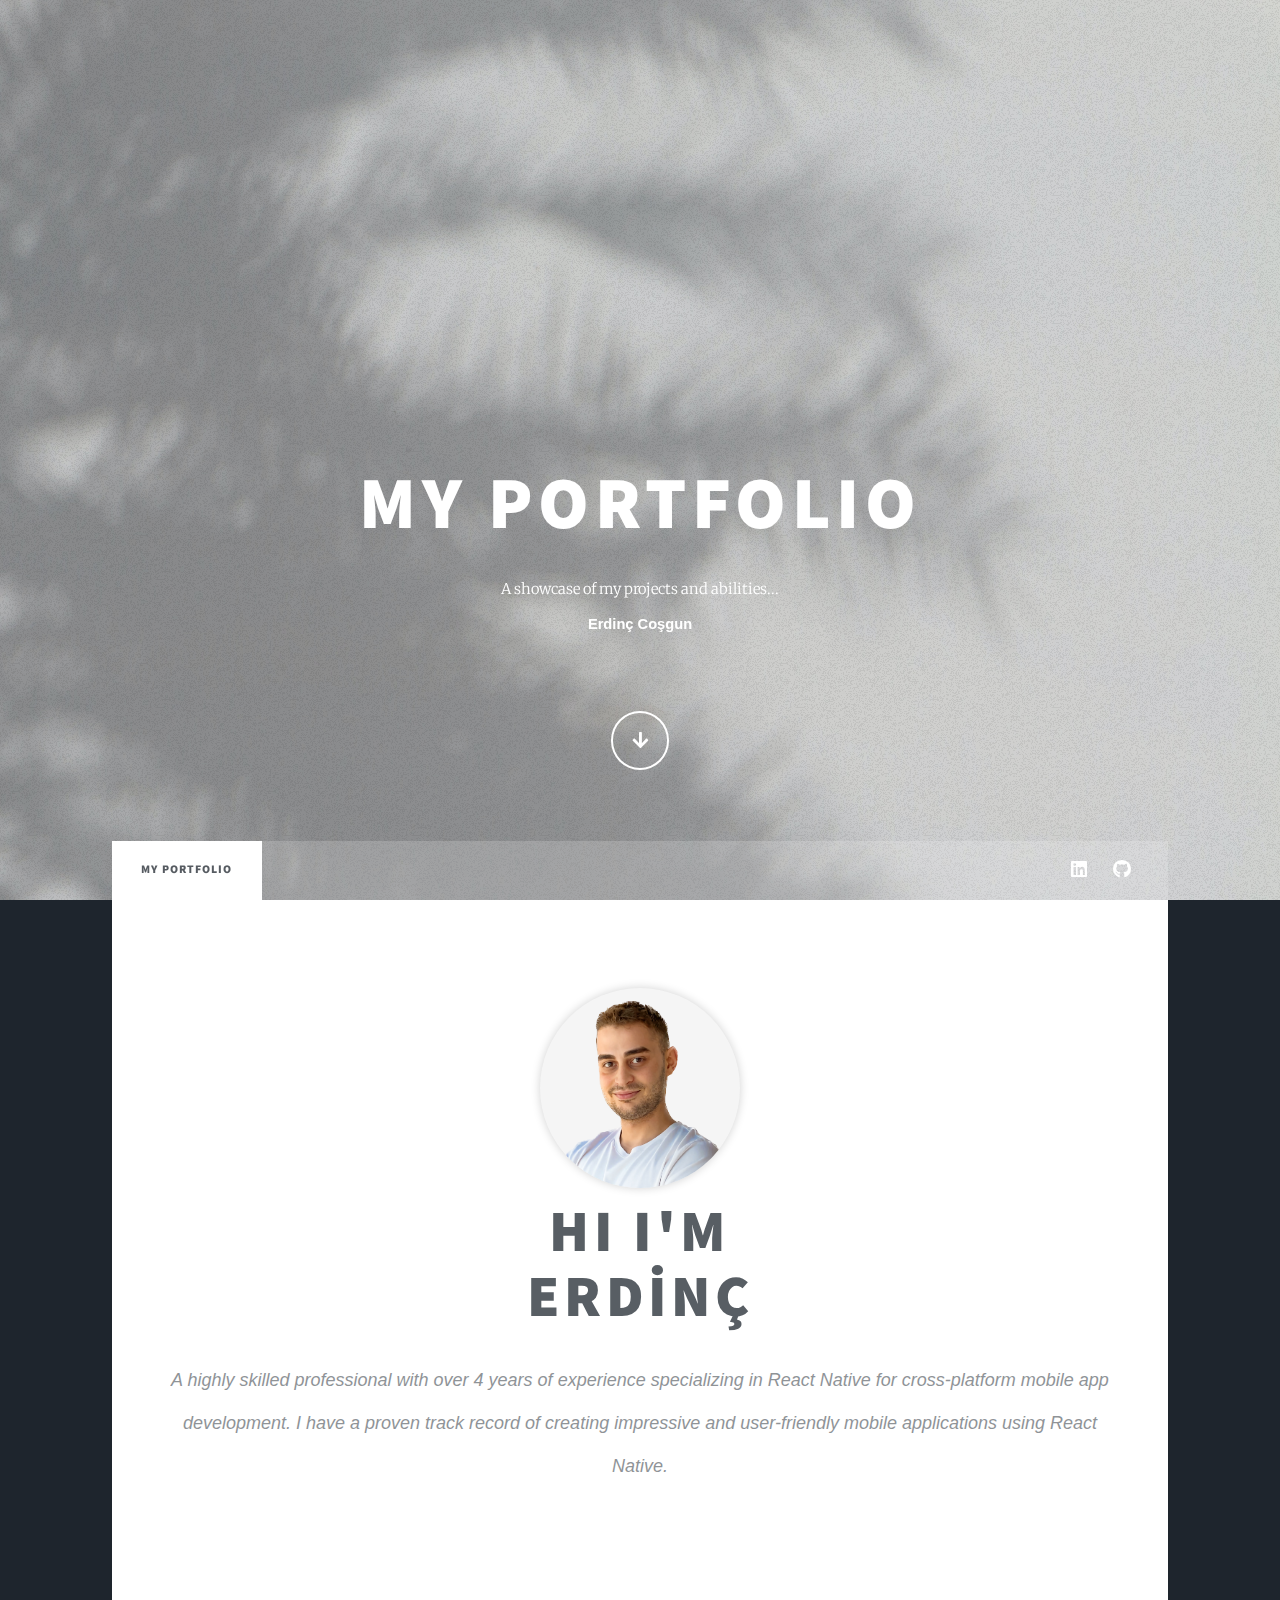
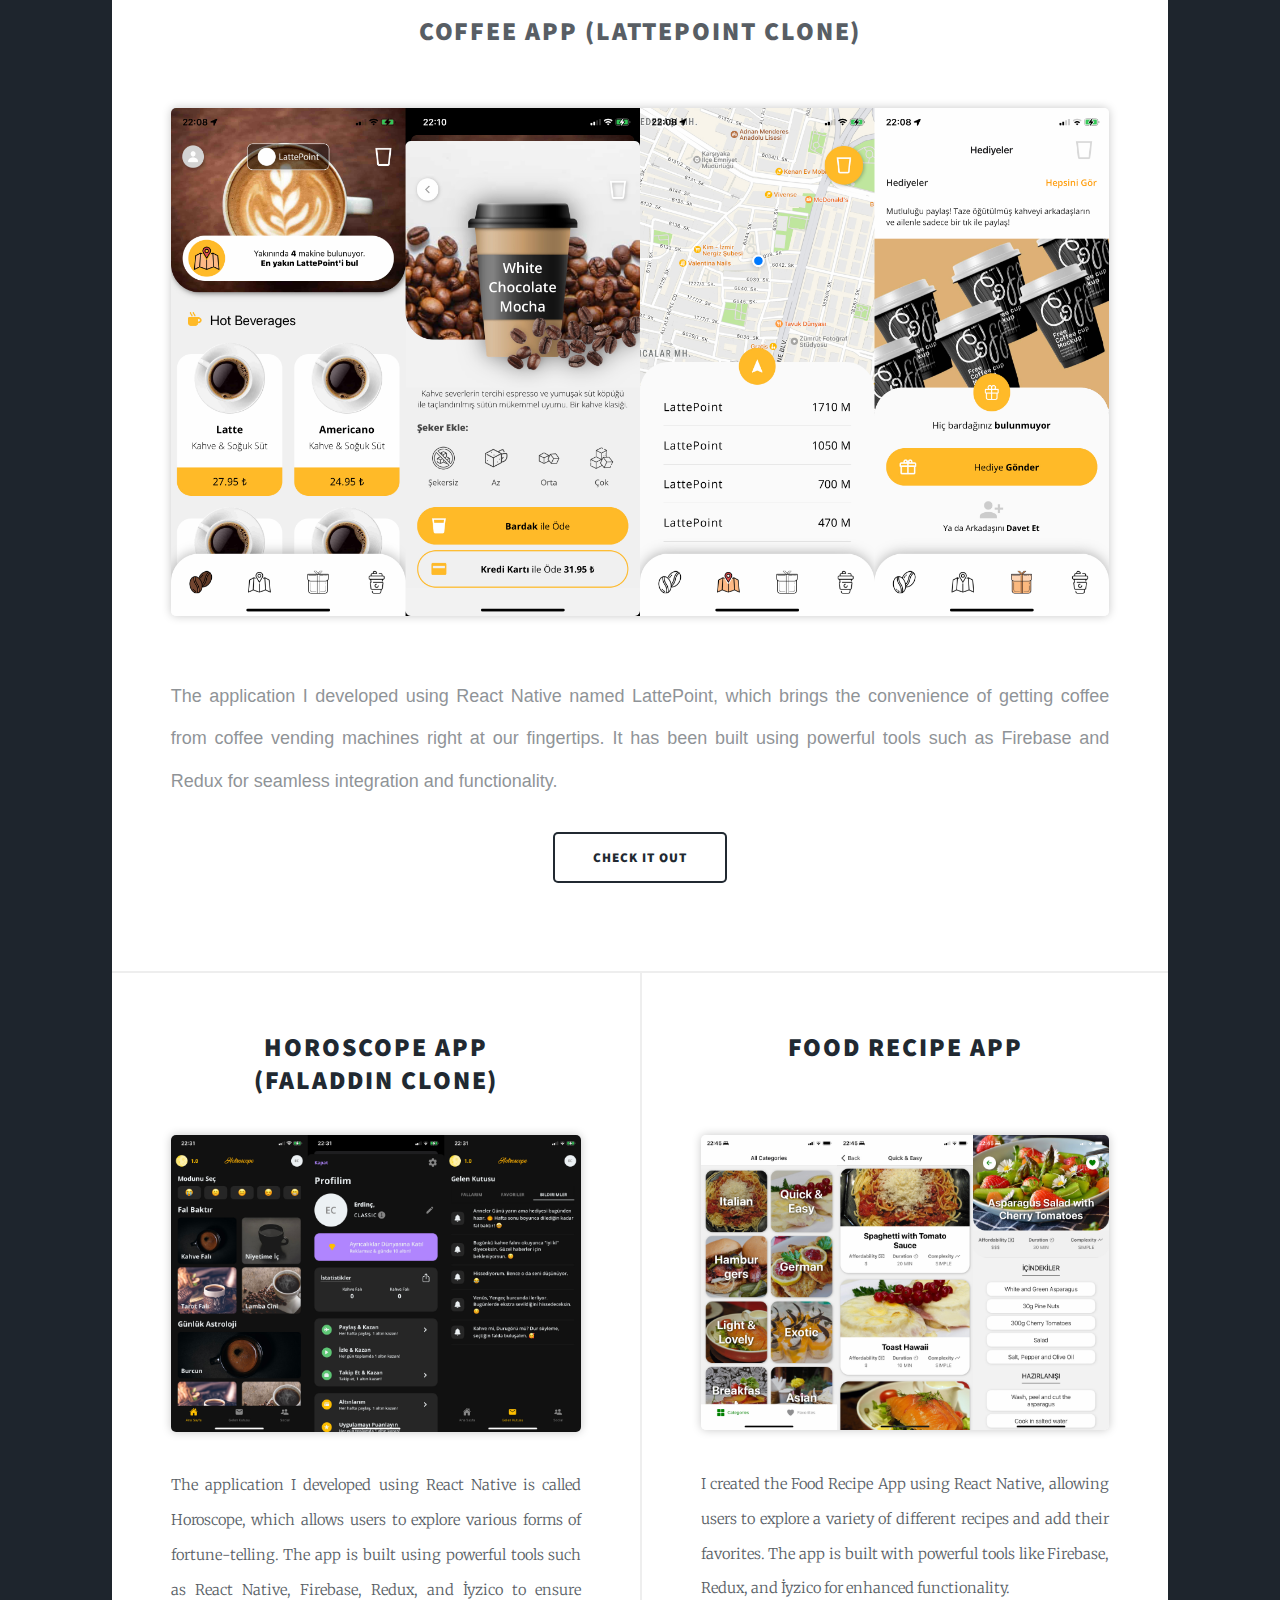
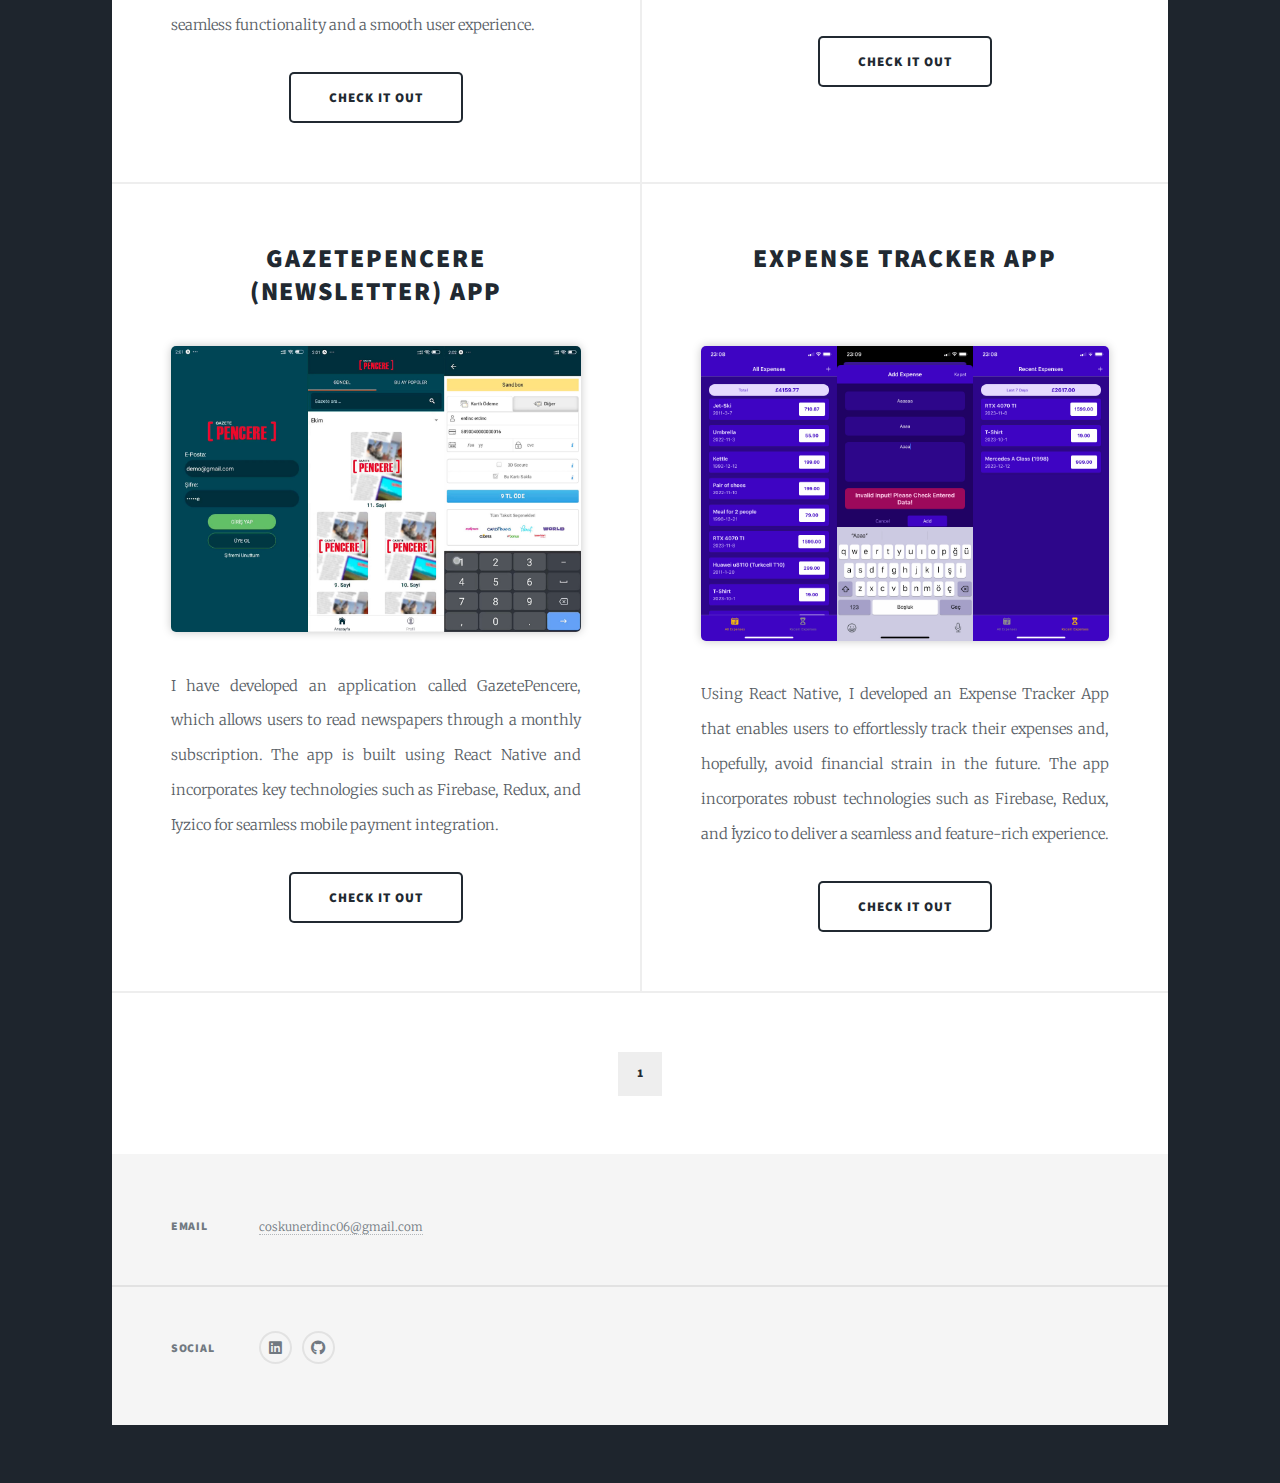
==== commit fc42b850: "Add files via upload" ====
--- a/index.html
+++ b/index.html
@@ -74,7 +74,6 @@
             <a
               target="_blank"
               href="https://github.com/erdinc0"
-              target="_blank"
               class="icon brands fa-github"
               ><span class="label">GitHub</span></a
             >
@@ -122,17 +121,12 @@
 
           <header>
             <h2 style="opacity: 0.75">
-              <a
-                target="_blank"
-                href="https://github.com/erdinc0/LattePoint-Clone"
-                >Coffee App (LattePoint Clone)
-              </a>
+              <a href="lattepoint.html">Coffee App (LattePoint Clone) </a>
             </h2>
           </header>
 
           <a
-            target="_blank"
-            href="https://github.com/erdinc0/LattePoint-Clone"
+            href="lattepoint.html"
             class="image main"
             style="
               border-radius: 5px;
@@ -158,8 +152,7 @@
           <ul class="actions special">
             <li>
               <a
-                target="_blank"
-                href="https://github.com/erdinc0/LattePoint-Clone"
+                href="lattepoint.html"
                 class="button large"
                 style="border-radius: 5px"
                 >Check It Out</a
@@ -292,6 +285,7 @@
                   href="https://github.com/erdinc0/Expense-Tracker-App"
                 >
                   Expense Tracker App
+                  <br /><br />
                 </a>
               </h2>
             </header>
